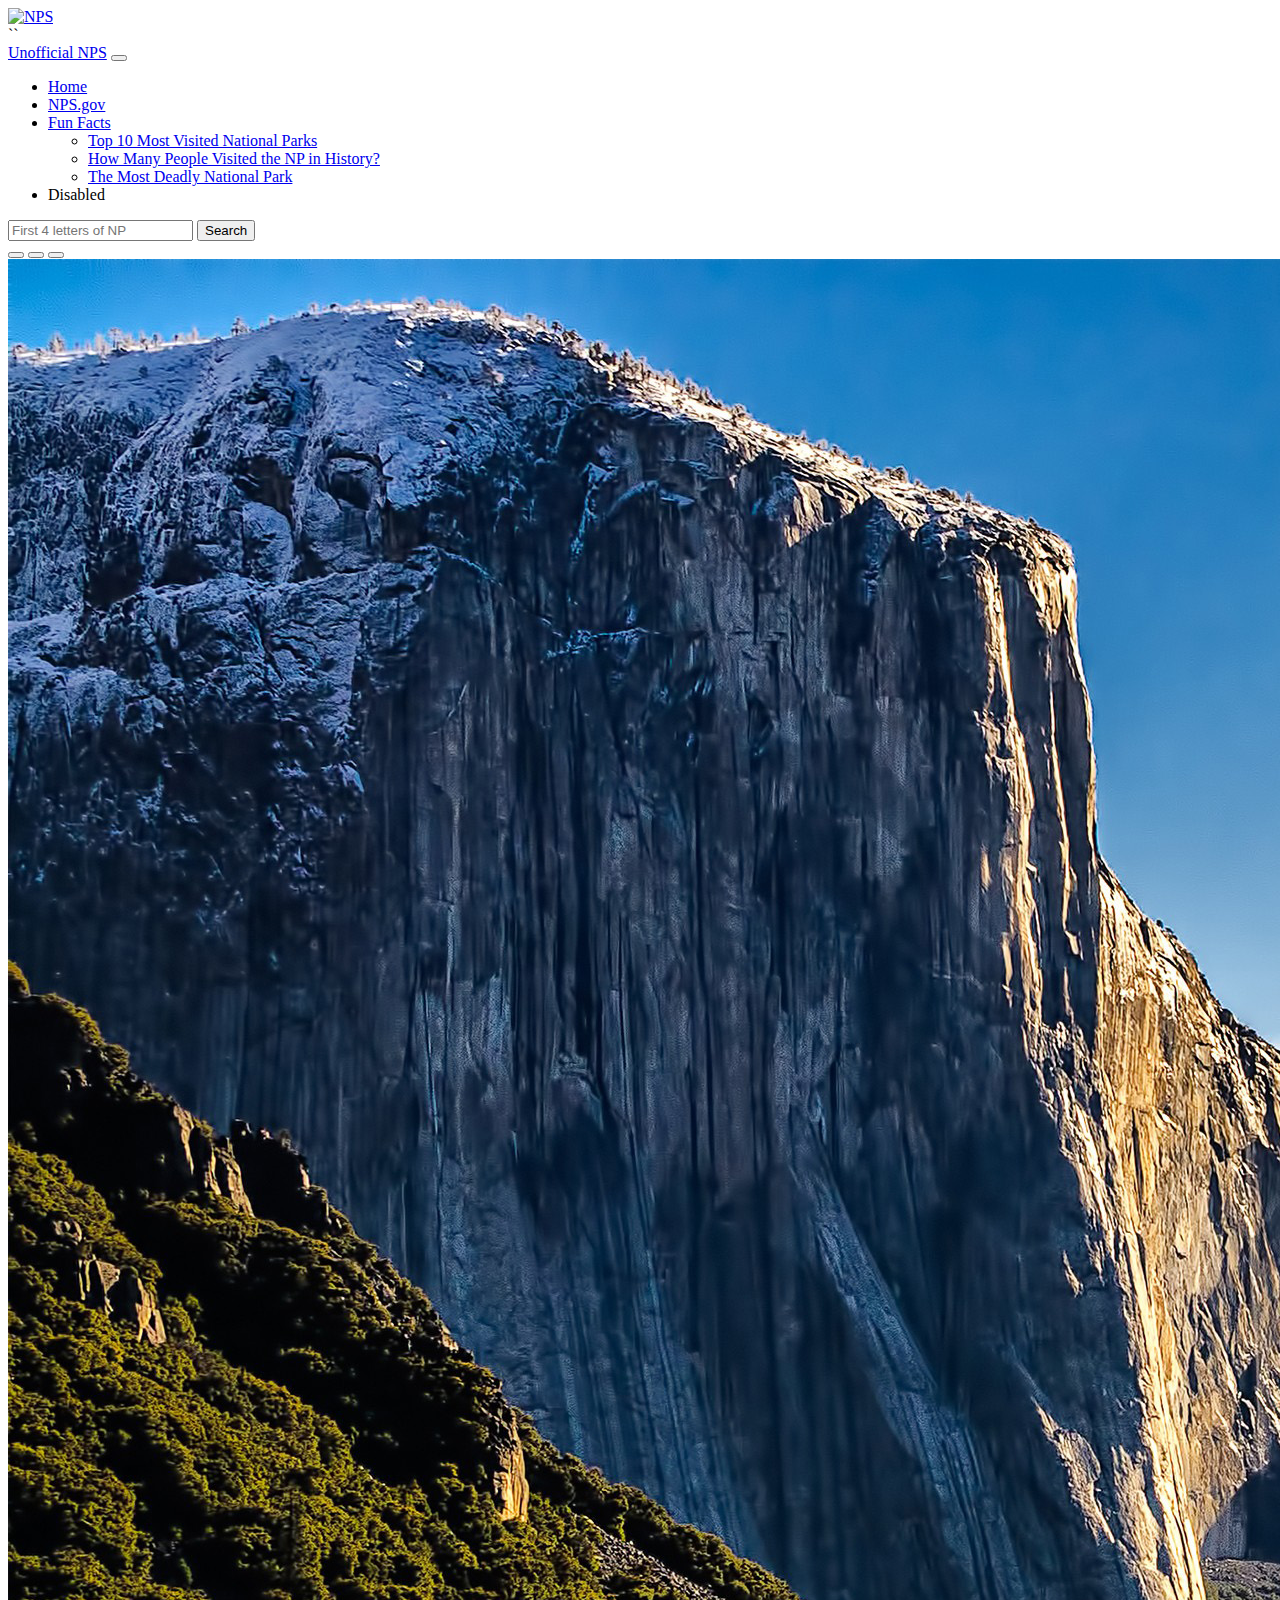
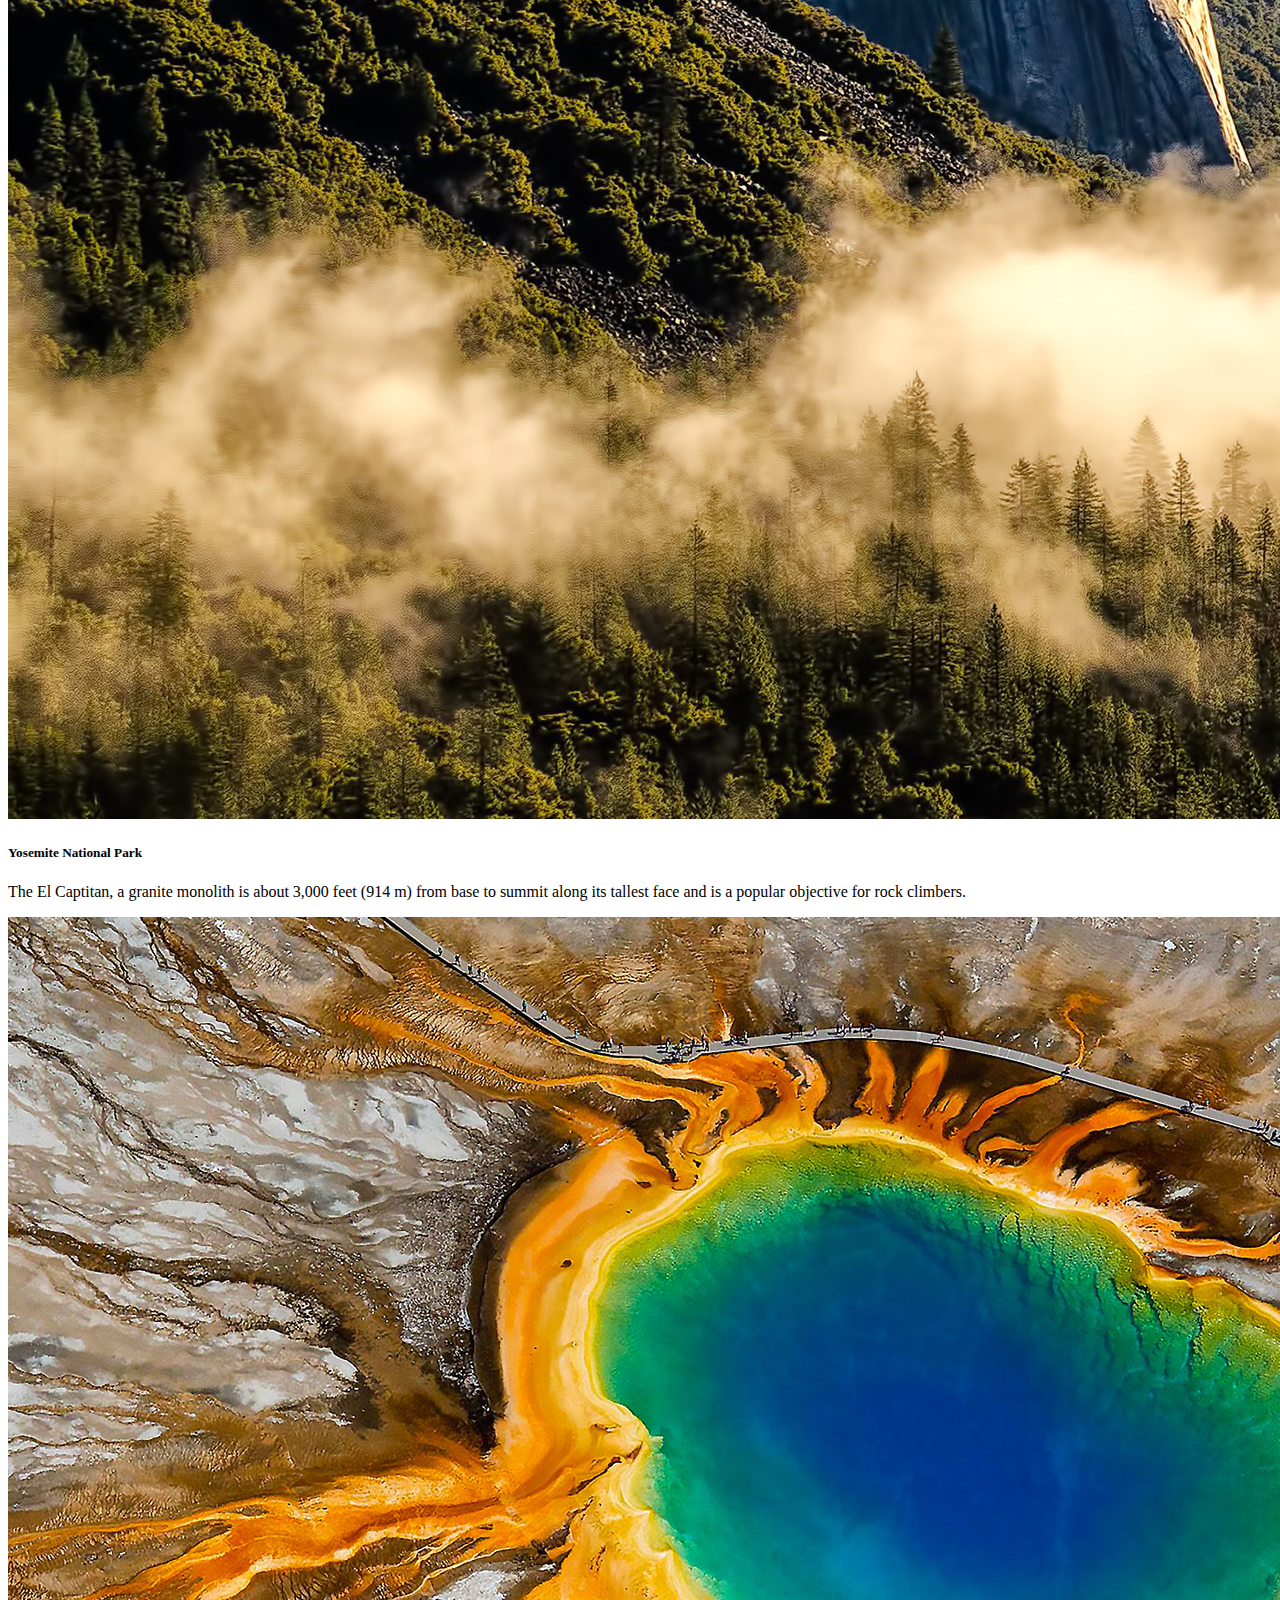
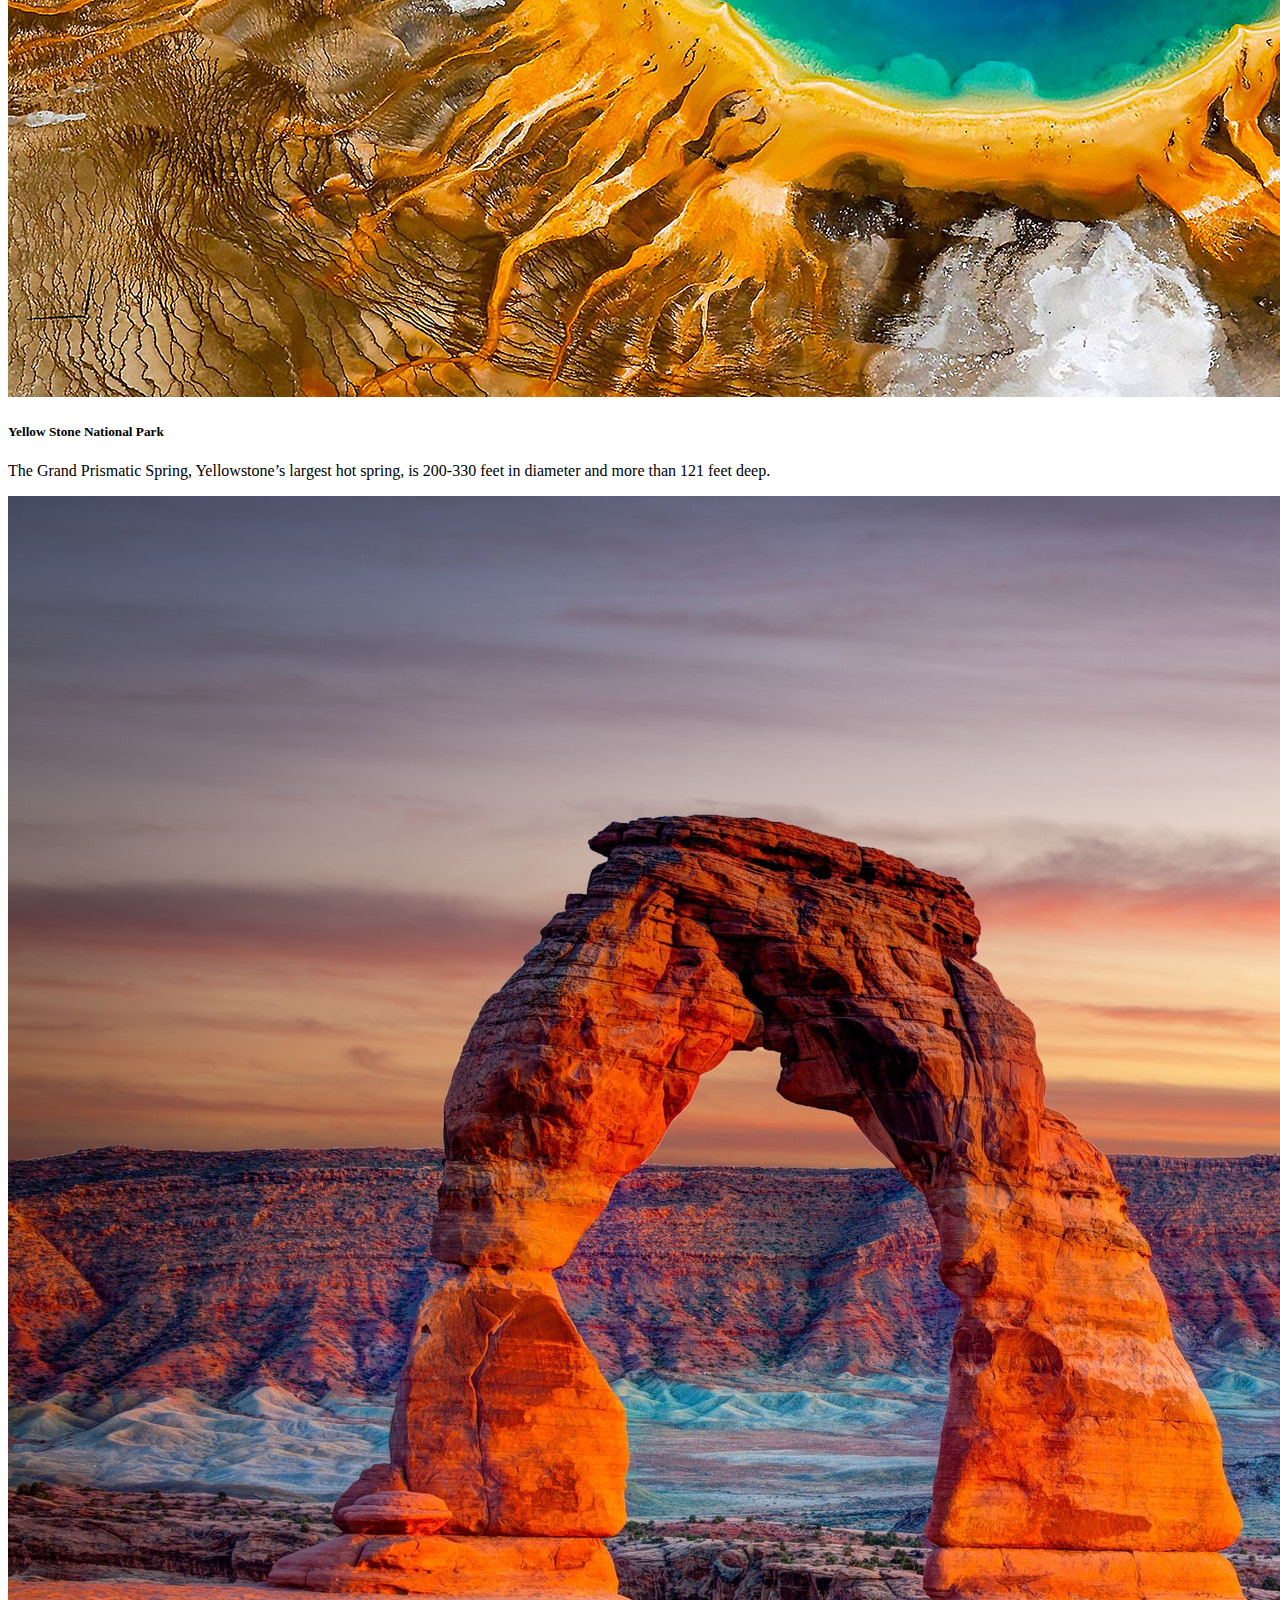
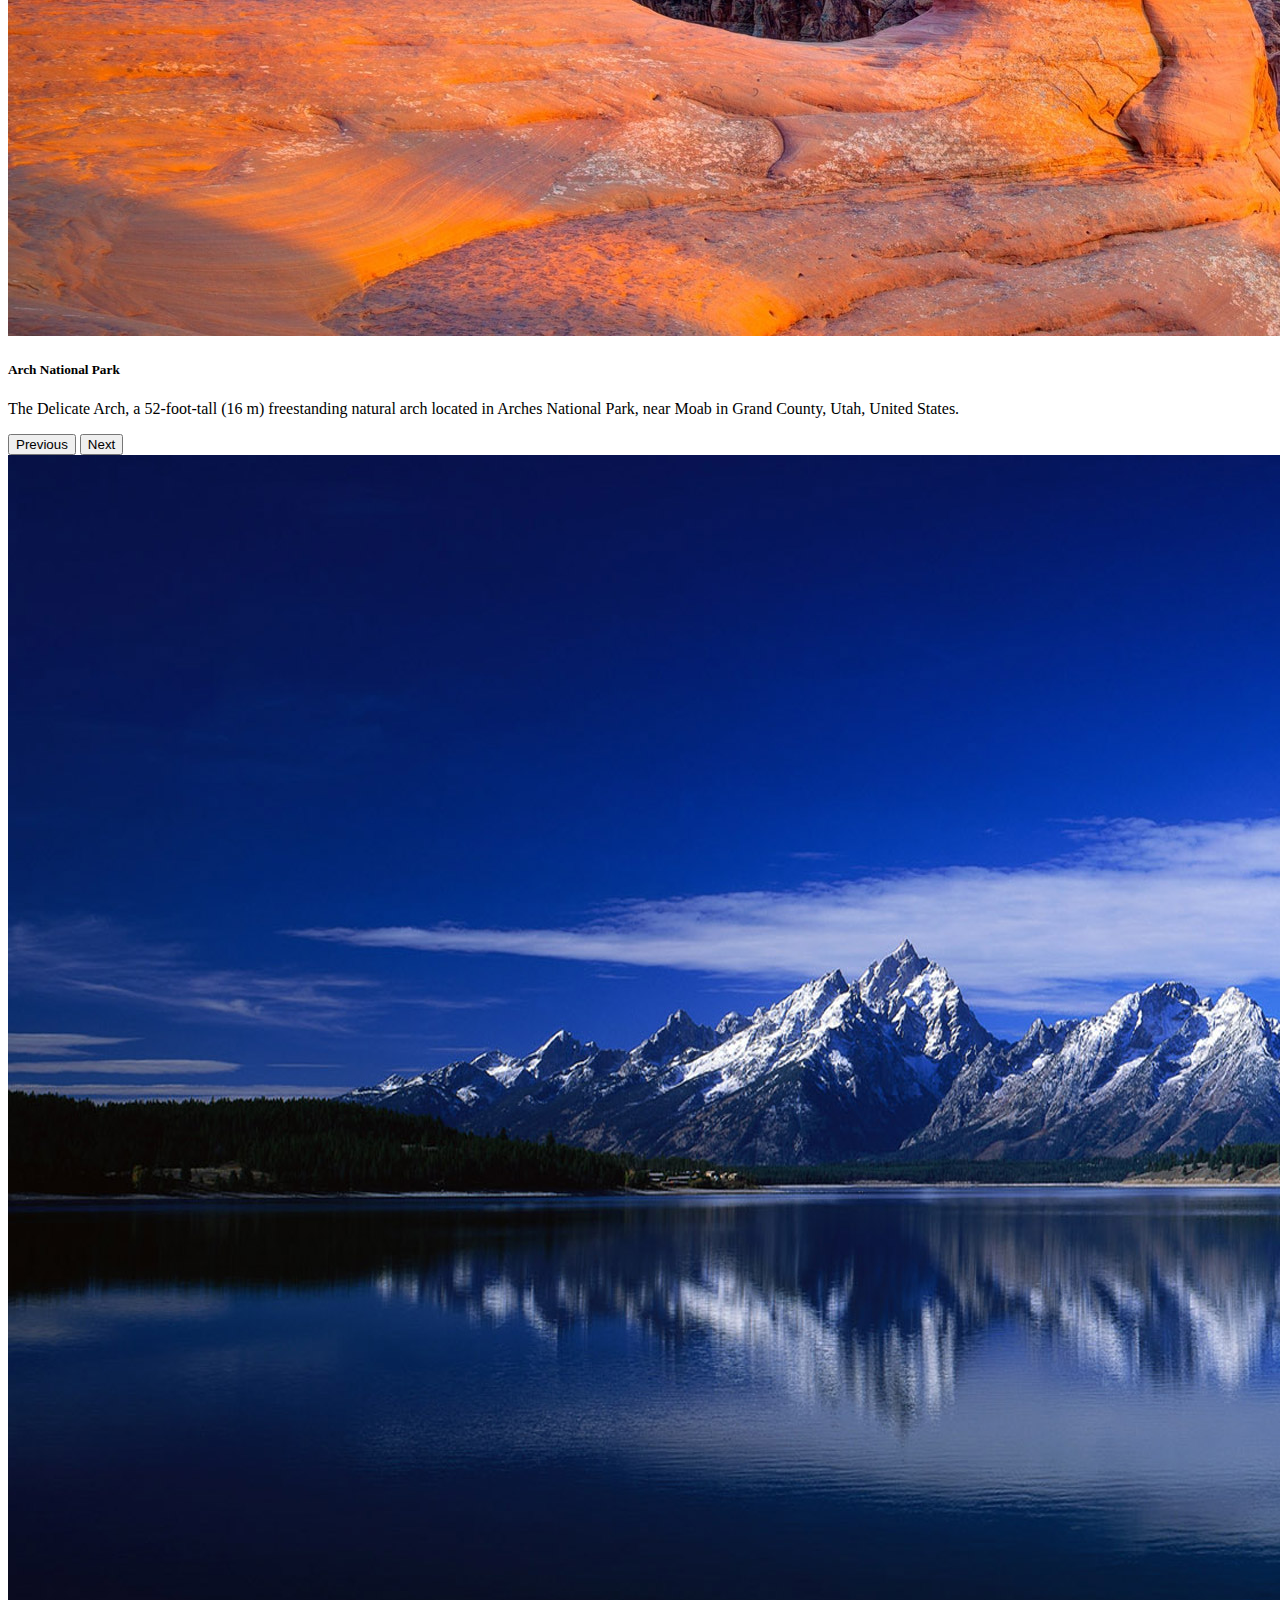
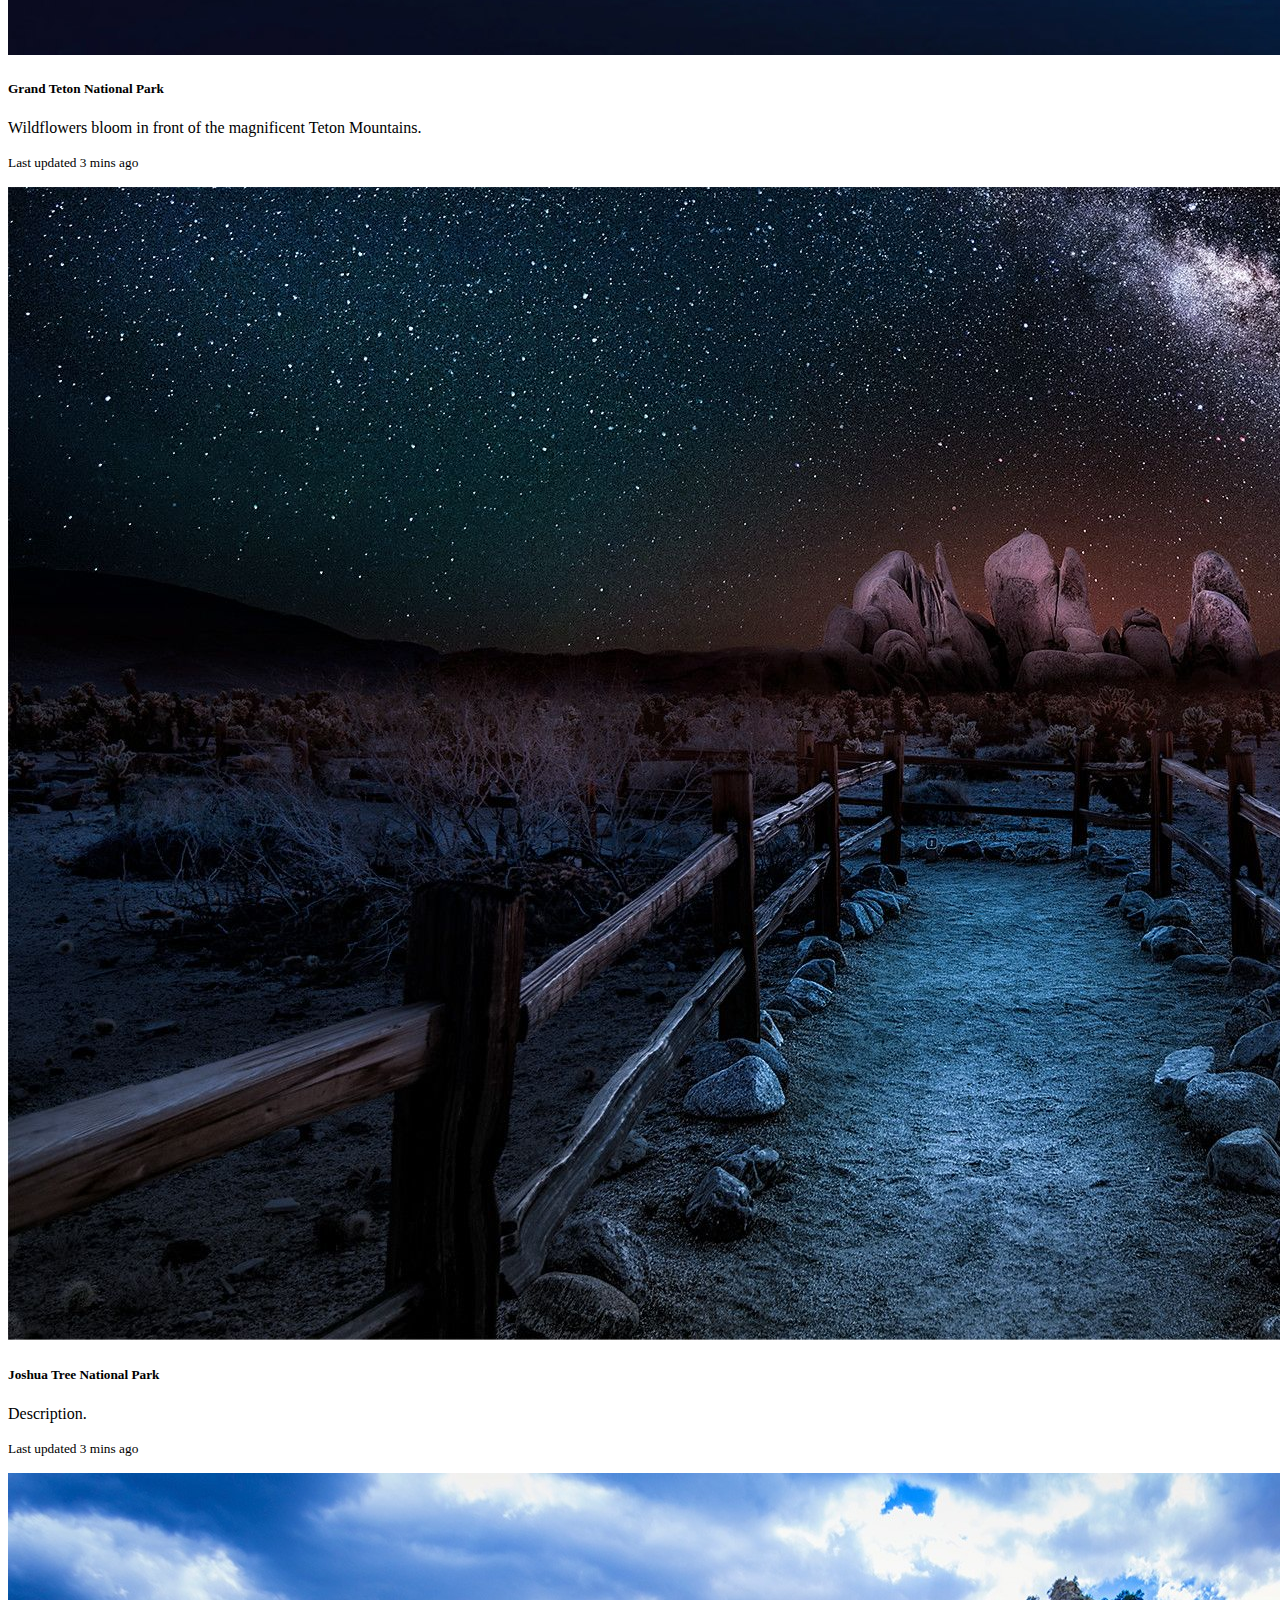
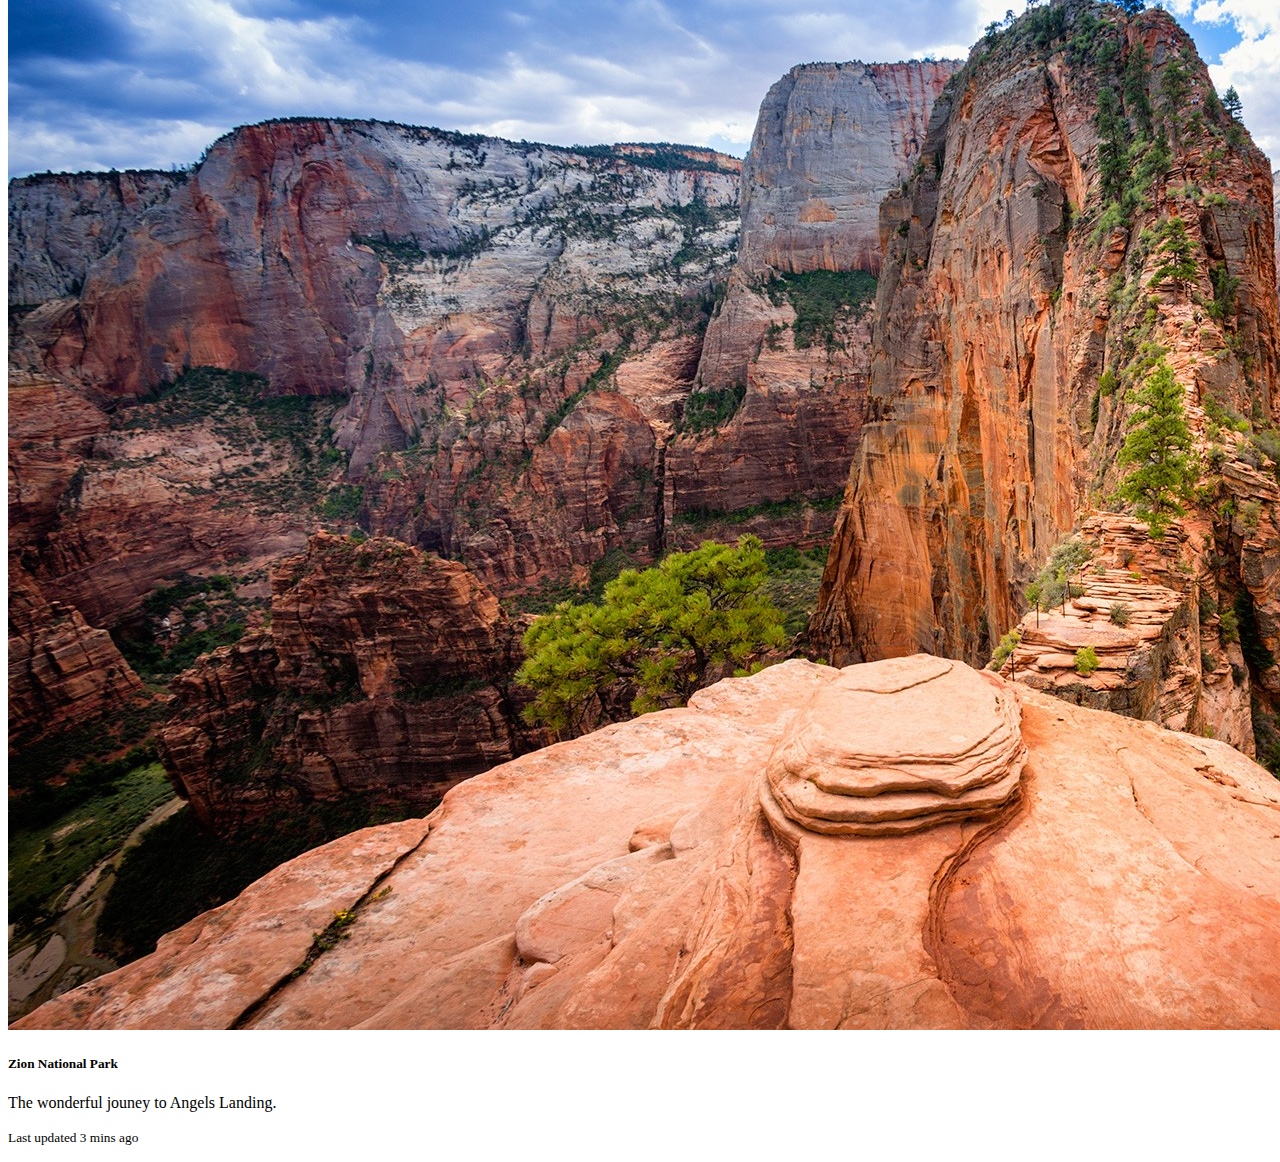
==== index.html @ 6ec076d6 "update page layout" ====
<!DOCTYPE html>
<html lang="en">
  <head>
    <meta charset="UTF-8" />
    <meta http-equiv="X-UA-Compatible" content="IE=edge" />
    <meta name="viewport" content="width=device-width, initial-scale=1.0" />
    <title>Unofficial NPS</title>
    <link
      rel="icon"
      type="image/png"
      href="https://www.nps.gov/theme/assets/dist/images/branding/logo.png"
    />
    <script defer src="app.js"></script>
    <link rel="stylesheet" href="app.css" />
    <script
      src="https://code.jquery.com/jquery-3.6.4.min.js"
      integrity="sha256-oP6HI9z1XaZNBrJURtCoUT5SUnxFr8s3BzRl+cbzUq8="
      crossorigin="anonymous"
    ></script>
    <link
      href="https://cdn.jsdelivr.net/npm/bootstrap@5.3.0-alpha3/dist/css/bootstrap.min.css"
      rel="stylesheet"
      integrity="sha384-KK94CHFLLe+nY2dmCWGMq91rCGa5gtU4mk92HdvYe+M/SXH301p5ILy+dN9+nJOZ"
      crossorigin="anonymous"
    />
    <script
      src="https://cdn.jsdelivr.net/npm/bootstrap@5.3.0-alpha3/dist/js/bootstrap.bundle.min.js"
      integrity="sha384-ENjdO4Dr2bkBIFxQpeoTz1HIcje39Wm4jDKdf19U8gI4ddQ3GYNS7NTKfAdVQSZe"
      crossorigin="anonymous"
    ></script>
  </head>
  <body>
    <nav class="navbar navbar-expand-lg bg-body-tertiary" data-bs-theme="dark">
      <div class="container-fluid">
        <a href="index.html" id="homeimg">
          <img
            src="https://www.nps.gov/theme/assets/dist/images/branding/logo.png"
            alt="NPS"
            width="20"
            height="26.5"
          />
        </a>
        <div>``</div>
        <a class="navbar-brand" href="index.html">Unofficial NPS</a>
        <button
          class="navbar-toggler"
          type="button"
          data-bs-toggle="collapse"
          data-bs-target="#navbarSupportedContent"
          aria-controls="navbarSupportedContent"
          aria-expanded="false"
          aria-label="Toggle navigation"
        >
          <span class="navbar-toggler-icon"></span>
        </button>
        <div class="collapse navbar-collapse" id="navbarSupportedContent">
          <ul class="navbar-nav me-auto mb-2 mb-lg-0">
            <li class="nav-item">
              <a class="nav-link active" aria-current="page" href="index.html"
                >Home</a
              >
            </li>
            <li class="nav-item">
              <a class="nav-link" href="https://www.nps.gov/index.htm"
                >NPS.gov</a
              >
            </li>
            <li class="nav-item dropdown">
              <a
                class="nav-link dropdown-toggle"
                href="#"
                role="button"
                data-bs-toggle="dropdown"
                aria-expanded="false"
              >
                Fun Facts
              </a>
              <ul class="dropdown-menu">
                <li>
                  <a class="dropdown-item" href="funFact.html#myChart1"
                    >Top 10 Most Visited National Parks</a
                  >
                </li>
                <li>
                  <a class="dropdown-item" href="funFact.html#myChart2"
                    >How Many People Visited the NP in History?</a
                  >
                </li>
                <!-- <li><hr class="dropdown-divider" /></li> -->
                <li>
                  <a class="dropdown-item" href="funFact.html#myChart3"
                    >The Most Deadly National Park</a
                  >
                </li>
              </ul>
            </li>
            <li class="nav-item">
              <a class="nav-link disabled">Disabled</a>
            </li>
          </ul>
          <form class="d-flex" role="search">
            <input
              id="input"
              class="form-control me-2"
              type="search"
              placeholder="First 4 letters of NP"
              aria-label="Search"
            />
            <button class="btn btn-outline-success" id="search" type="button">
              Search
            </button>
          </form>
        </div>
      </div>
    </nav>
    <div id="carouselExampleDark" class="carousel carousel-dark slide">
      <div class="carousel-indicators">
        <button
          type="button"
          data-bs-target="#carouselExampleDark"
          data-bs-slide-to="0"
          class="active"
          aria-current="true"
          aria-label="Slide 1"
        ></button>
        <button
          type="button"
          data-bs-target="#carouselExampleDark"
          data-bs-slide-to="1"
          aria-label="Slide 2"
        ></button>
        <button
          type="button"
          data-bs-target="#carouselExampleDark"
          data-bs-slide-to="2"
          aria-label="Slide 3"
        ></button>
      </div>
      <div class="carousel-inner">
        <div class="carousel-item active" data-bs-interval="10000">
          <img
            src="yosemite.jpg"
            id="yosemite"
            class="d-block w-100"
            alt="Yosemite"
          />
          <div class="carousel-caption d-none d-md-block">
            <h5>Yosemite National Park</h5>
            <p>
              The El Captitan, a granite monolith is about 3,000 feet (914 m)
              from base to summit along its tallest face and is a popular
              objective for rock climbers.
            </p>
          </div>
        </div>
        <div class="carousel-item" data-bs-interval="2000">
          <img
            src="yellowStone.jpg"
            id="yellowStone"
            class="d-block w-100"
            alt="YellowStone"
          />
          <div class="carousel-caption d-none d-md-block">
            <h5>Yellow Stone National Park</h5>
            <p>
              The Grand Prismatic Spring, Yellowstone’s largest hot spring, is
              200-330 feet in diameter and more than 121 feet deep.
            </p>
          </div>
        </div>
        <div class="carousel-item">
          <img
            src="arch.jpg"
            id="arch"
            class="d-block w-100"
            alt="GrandTeton"
          />
          <div class="carousel-caption d-none d-md-block">
            <h5>Arch National Park</h5>
            <p>
              The Delicate Arch, a 52-foot-tall (16 m) freestanding natural arch
              located in Arches National Park, near Moab in Grand County, Utah,
              United States.
            </p>
          </div>
        </div>
      </div>
      <button
        class="carousel-control-prev"
        type="button"
        data-bs-target="#carouselExampleDark"
        data-bs-slide="prev"
      >
        <span class="carousel-control-prev-icon" aria-hidden="true"></span>
        <span class="visually-hidden">Previous</span>
      </button>
      <button
        class="carousel-control-next"
        type="button"
        data-bs-target="#carouselExampleDark"
        data-bs-slide="next"
      >
        <span class="carousel-control-next-icon" aria-hidden="true"></span>
        <span class="visually-hidden">Next</span>
      </button>
    </div>
    <div id="cards" class="card-group">
      <div class="card">
        <img
          id="grandTeton"
          src="grandTeton.jpg"
          class="card-img-top"
          alt="grandTeton"
        />
        <div class="card-body">
          <h5 class="card-title">Grand Teton National Park</h5>
          <p class="card-text">
            Wildflowers bloom in front of the magnificent Teton Mountains.
          </p>
          <p class="card-text">
            <small class="text-body-secondary">Last updated 3 mins ago</small>
          </p>
        </div>
      </div>
      <div class="card">
        <img
          id="joshuaTree"
          src="joshuaTree.jpg"
          class="card-img-top"
          alt="joshuaTree"
        />
        <div class="card-body">
          <h5 class="card-title">Joshua Tree National Park</h5>
          <p class="card-text">Description.</p>
          <p class="card-text">
            <small class="text-body-secondary">Last updated 3 mins ago</small>
          </p>
        </div>
      </div>
      <div class="card">
        <img id="zion" src="zion.jpg" class="card-img-top" alt="zion" />
        <div class="card-body">
          <h5 class="card-title">Zion National Park</h5>
          <p class="card-text">The wonderful jouney to Angels Landing.</p>
          <p class="card-text">
            <small class="text-body-secondary">Last updated 3 mins ago</small>
          </p>
        </div>
      </div>
    </div>
  </body>
</html>
---- app.css ----
.nationalPark {
  margin: auto;
  justify-content: center;
  text-align: center;
}

#id {
  display: flex;
  flex-wrap: wrap;
  margin: auto;
  justify-content: center;
  text-align: center;
}
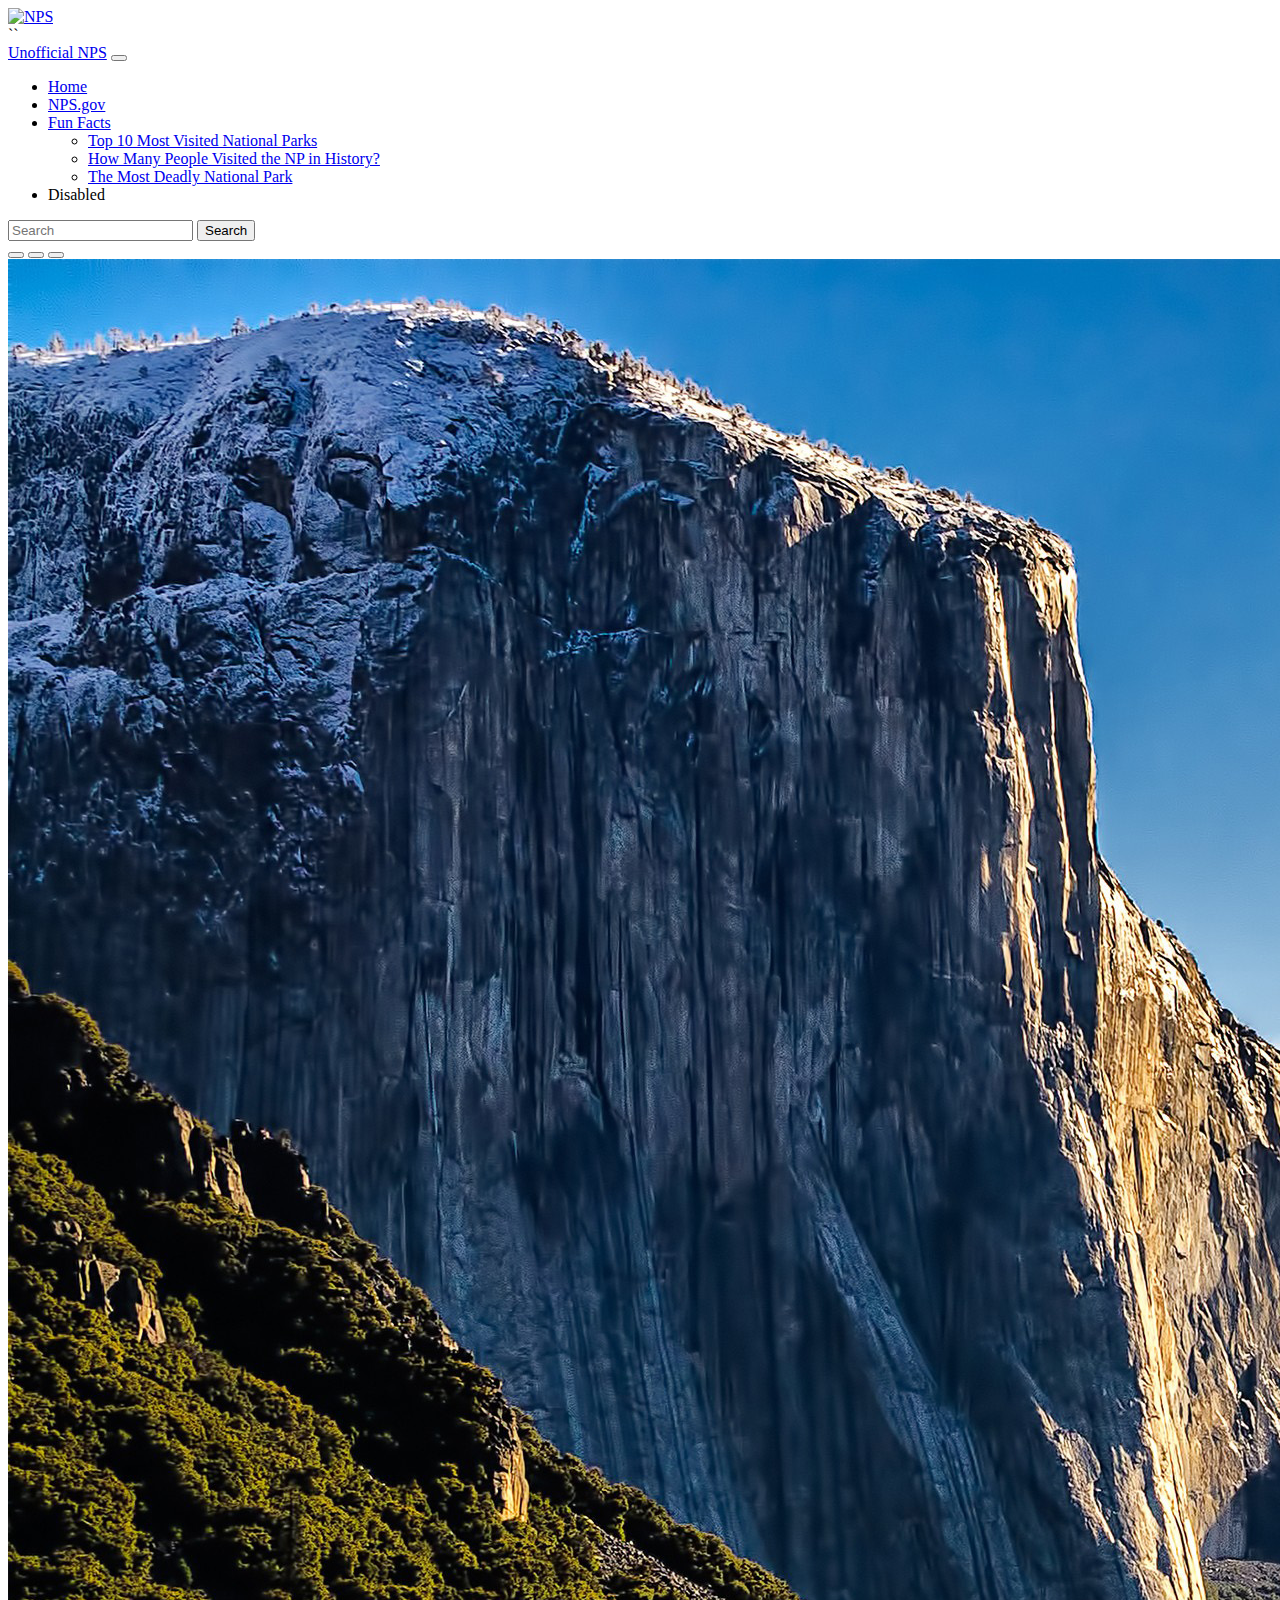
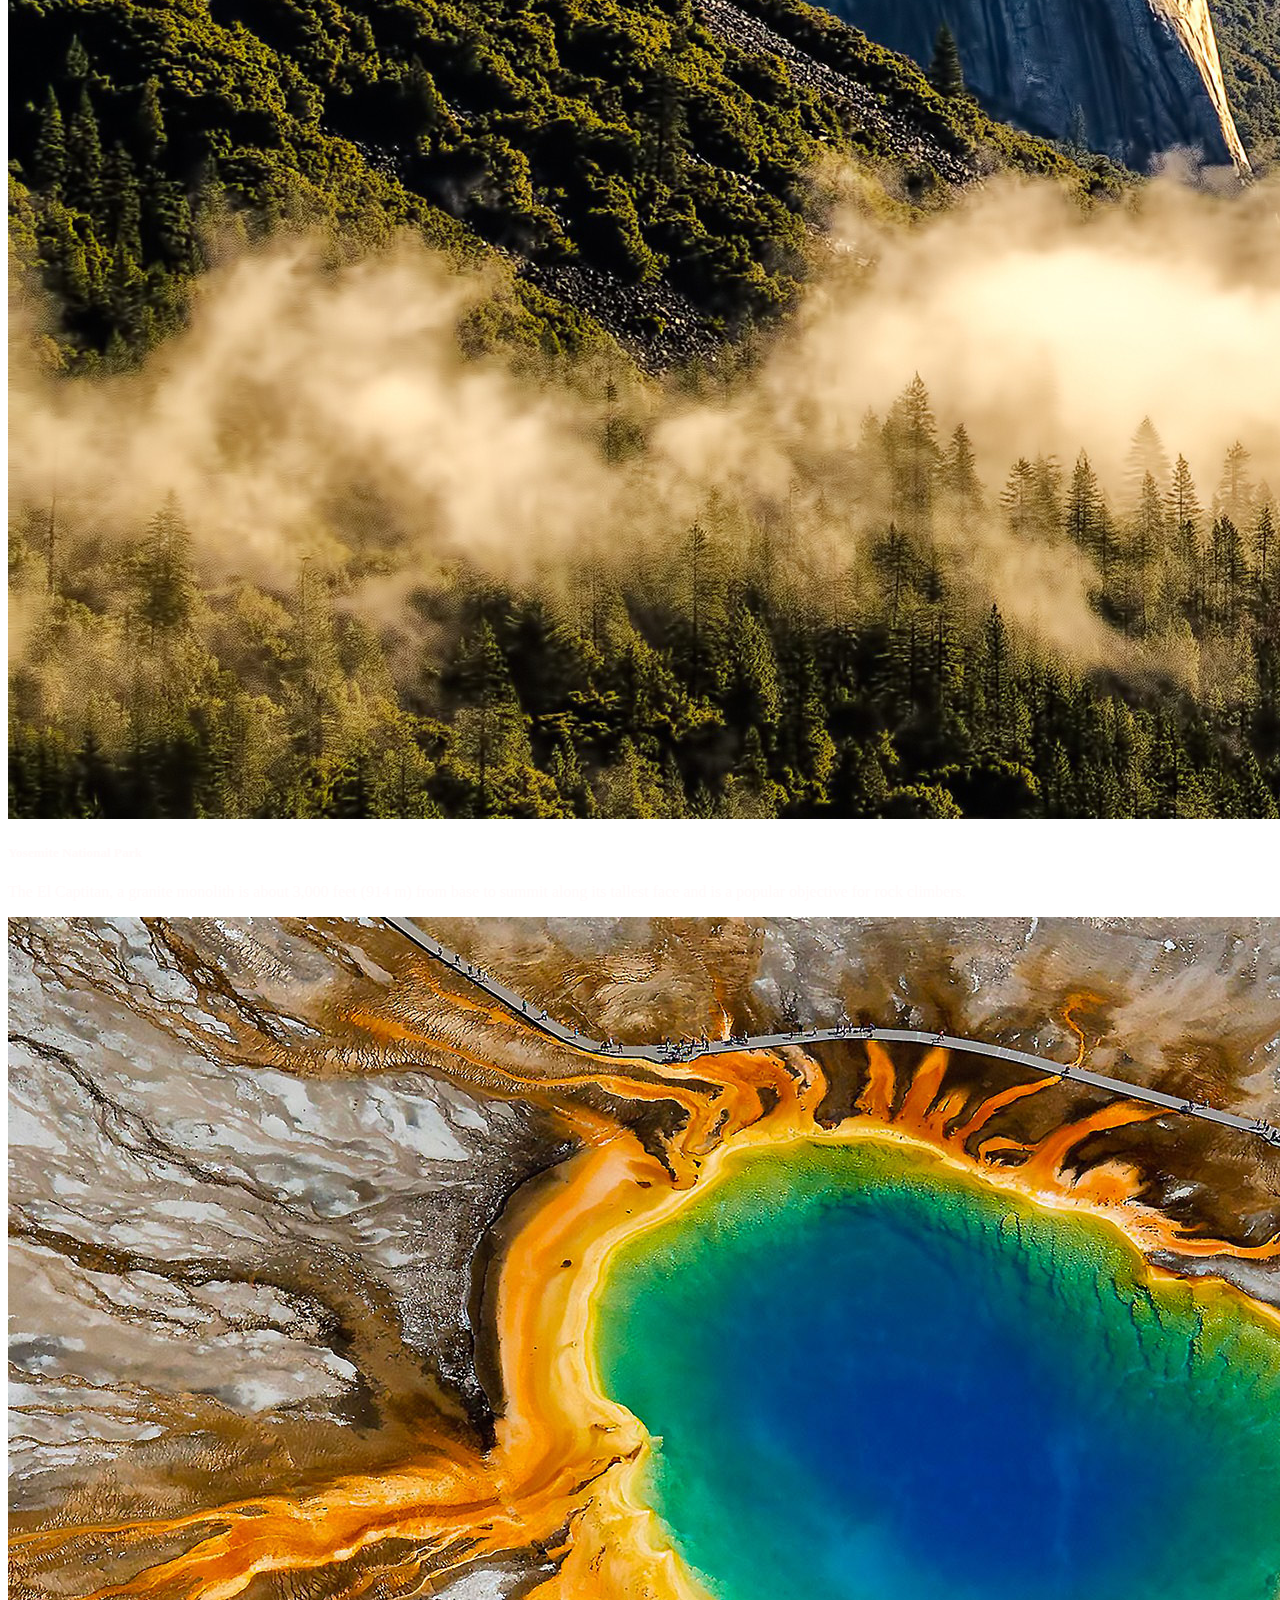
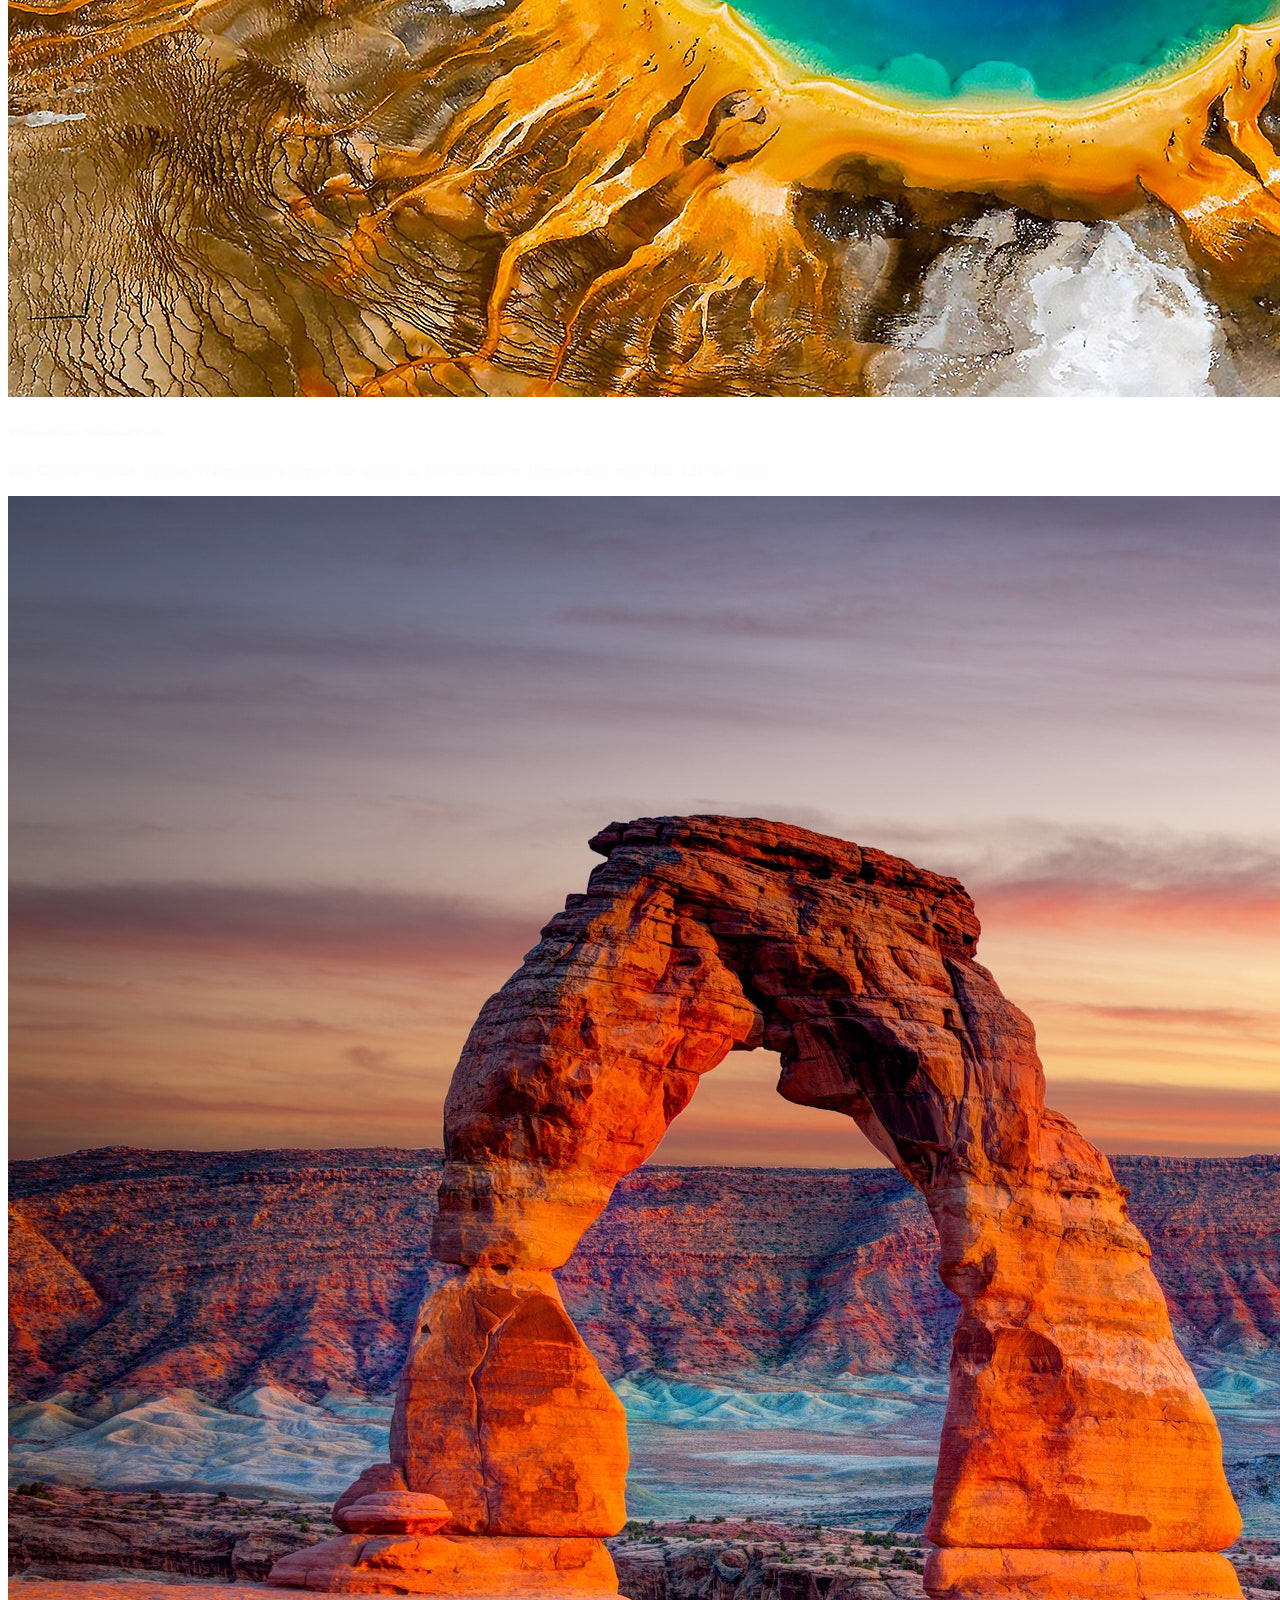
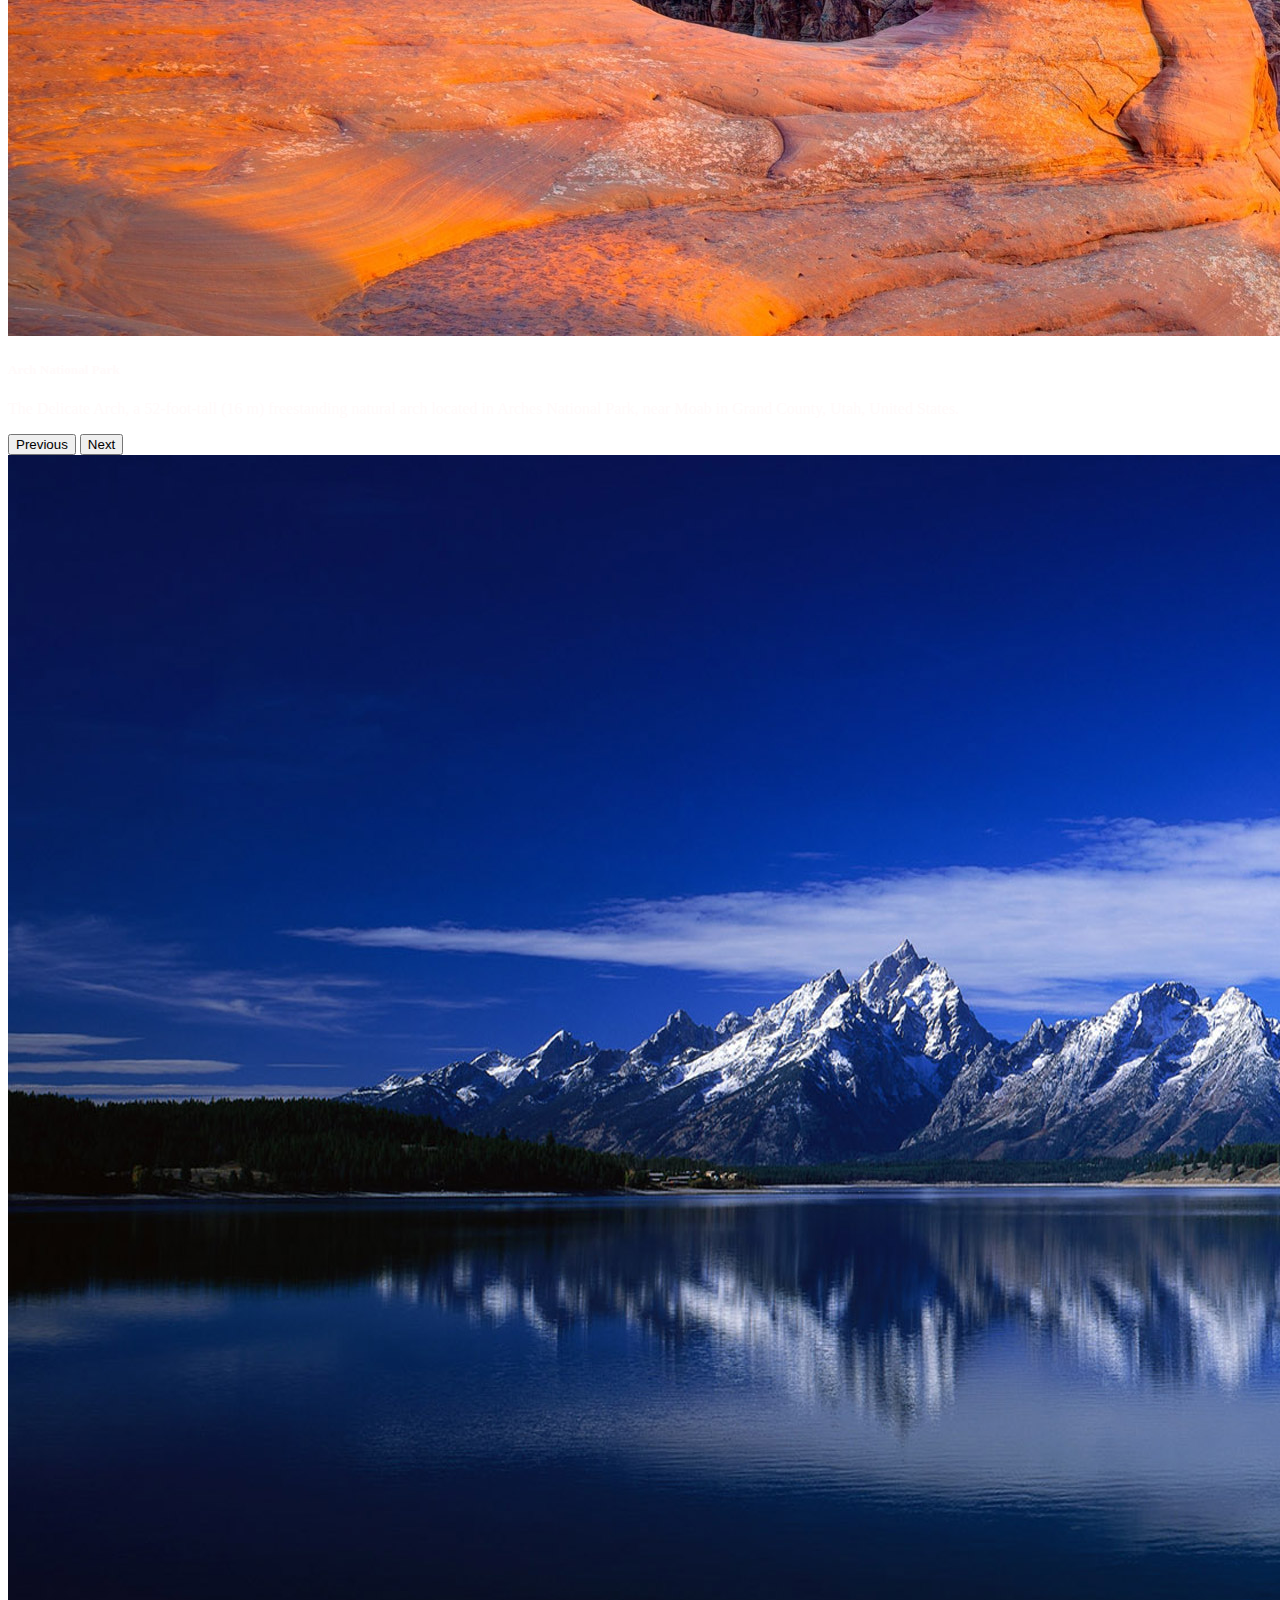
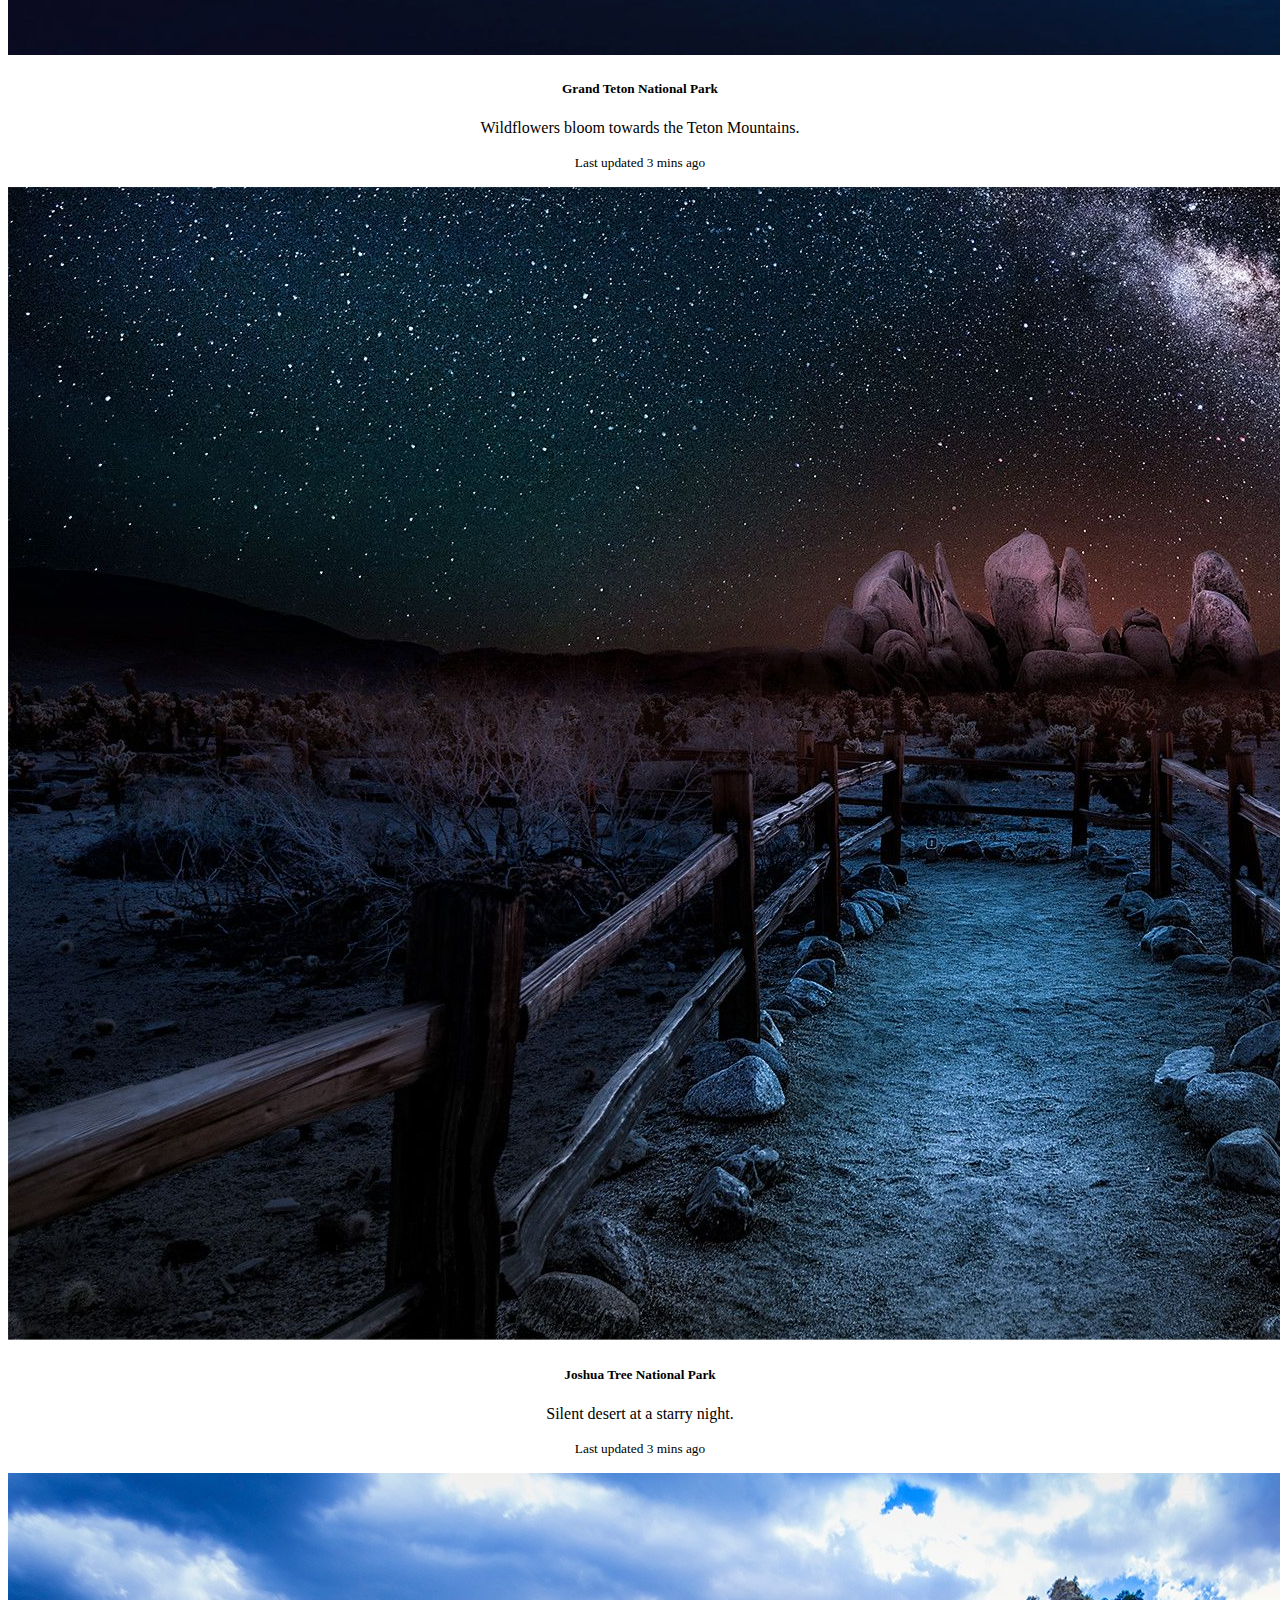
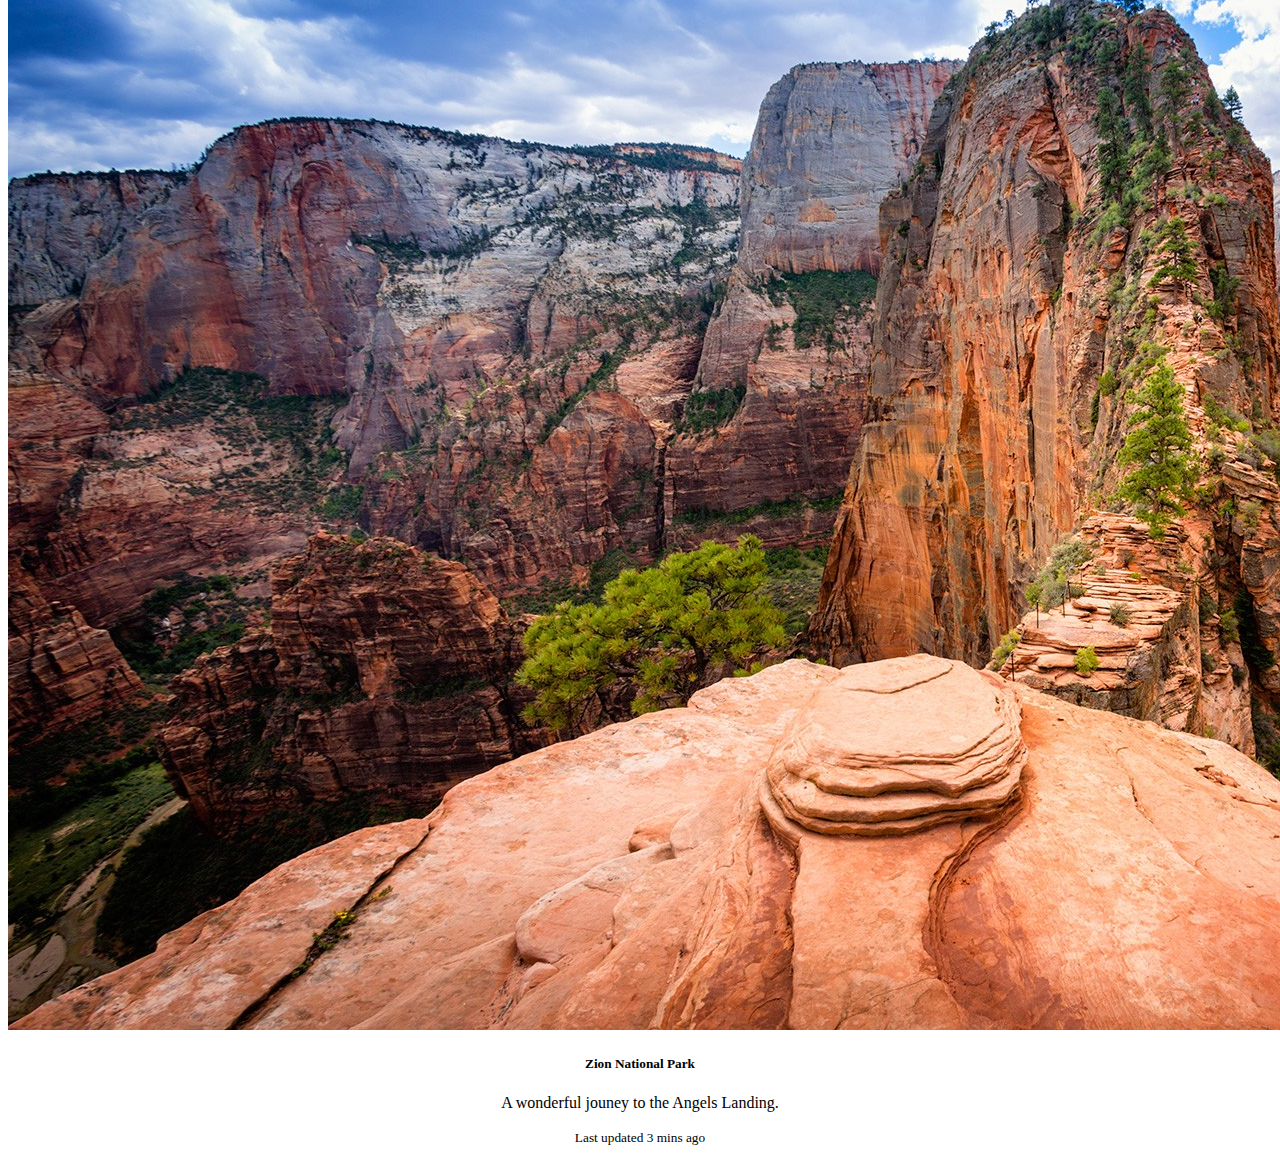
==== commit c13aa61a: "working on DOM" ====
--- a/index.html
+++ b/index.html
@@ -103,7 +103,7 @@
               id="input"
               class="form-control me-2"
               type="search"
-              placeholder="First 4 letters of NP"
+              placeholder="Search"
               aria-label="Search"
             />
             <button class="btn btn-outline-success" id="search" type="button">
@@ -144,7 +144,7 @@
             class="d-block w-100"
             alt="Yosemite"
           />
-          <div class="carousel-caption d-none d-md-block">
+          <div class="carousel-caption d-none d-md-block" style="color: snow">
             <h5>Yosemite National Park</h5>
             <p>
               The El Captitan, a granite monolith is about 3,000 feet (914 m)
@@ -160,7 +160,7 @@
             class="d-block w-100"
             alt="YellowStone"
           />
-          <div class="carousel-caption d-none d-md-block">
+          <div class="carousel-caption d-none d-md-block" style="color: snow">
             <h5>Yellow Stone National Park</h5>
             <p>
               The Grand Prismatic Spring, Yellowstone’s largest hot spring, is
@@ -175,7 +175,7 @@
             class="d-block w-100"
             alt="GrandTeton"
           />
-          <div class="carousel-caption d-none d-md-block">
+          <div class="carousel-caption d-none d-md-block" style="color: snow">
             <h5>Arch National Park</h5>
             <p>
               The Delicate Arch, a 52-foot-tall (16 m) freestanding natural arch
@@ -215,7 +215,7 @@
         <div class="card-body">
           <h5 class="card-title">Grand Teton National Park</h5>
           <p class="card-text">
-            Wildflowers bloom in front of the magnificent Teton Mountains.
+            Wildflowers bloom towards the Teton Mountains.
           </p>
           <p class="card-text">
             <small class="text-body-secondary">Last updated 3 mins ago</small>
@@ -231,7 +231,7 @@
         />
         <div class="card-body">
           <h5 class="card-title">Joshua Tree National Park</h5>
-          <p class="card-text">Description.</p>
+          <p class="card-text">Silent desert at a starry night.</p>
           <p class="card-text">
             <small class="text-body-secondary">Last updated 3 mins ago</small>
           </p>
@@ -241,7 +241,7 @@
         <img id="zion" src="zion.jpg" class="card-img-top" alt="zion" />
         <div class="card-body">
           <h5 class="card-title">Zion National Park</h5>
-          <p class="card-text">The wonderful jouney to Angels Landing.</p>
+          <p class="card-text">A wonderful jouney to the Angels Landing.</p>
           <p class="card-text">
             <small class="text-body-secondary">Last updated 3 mins ago</small>
           </p>
--- a/app.css
+++ b/app.css
@@ -11,3 +11,9 @@
   justify-content: center;
   text-align: center;
 }
+
+.card {
+  margin: auto;
+  justify-content: center;
+  text-align: center;
+}
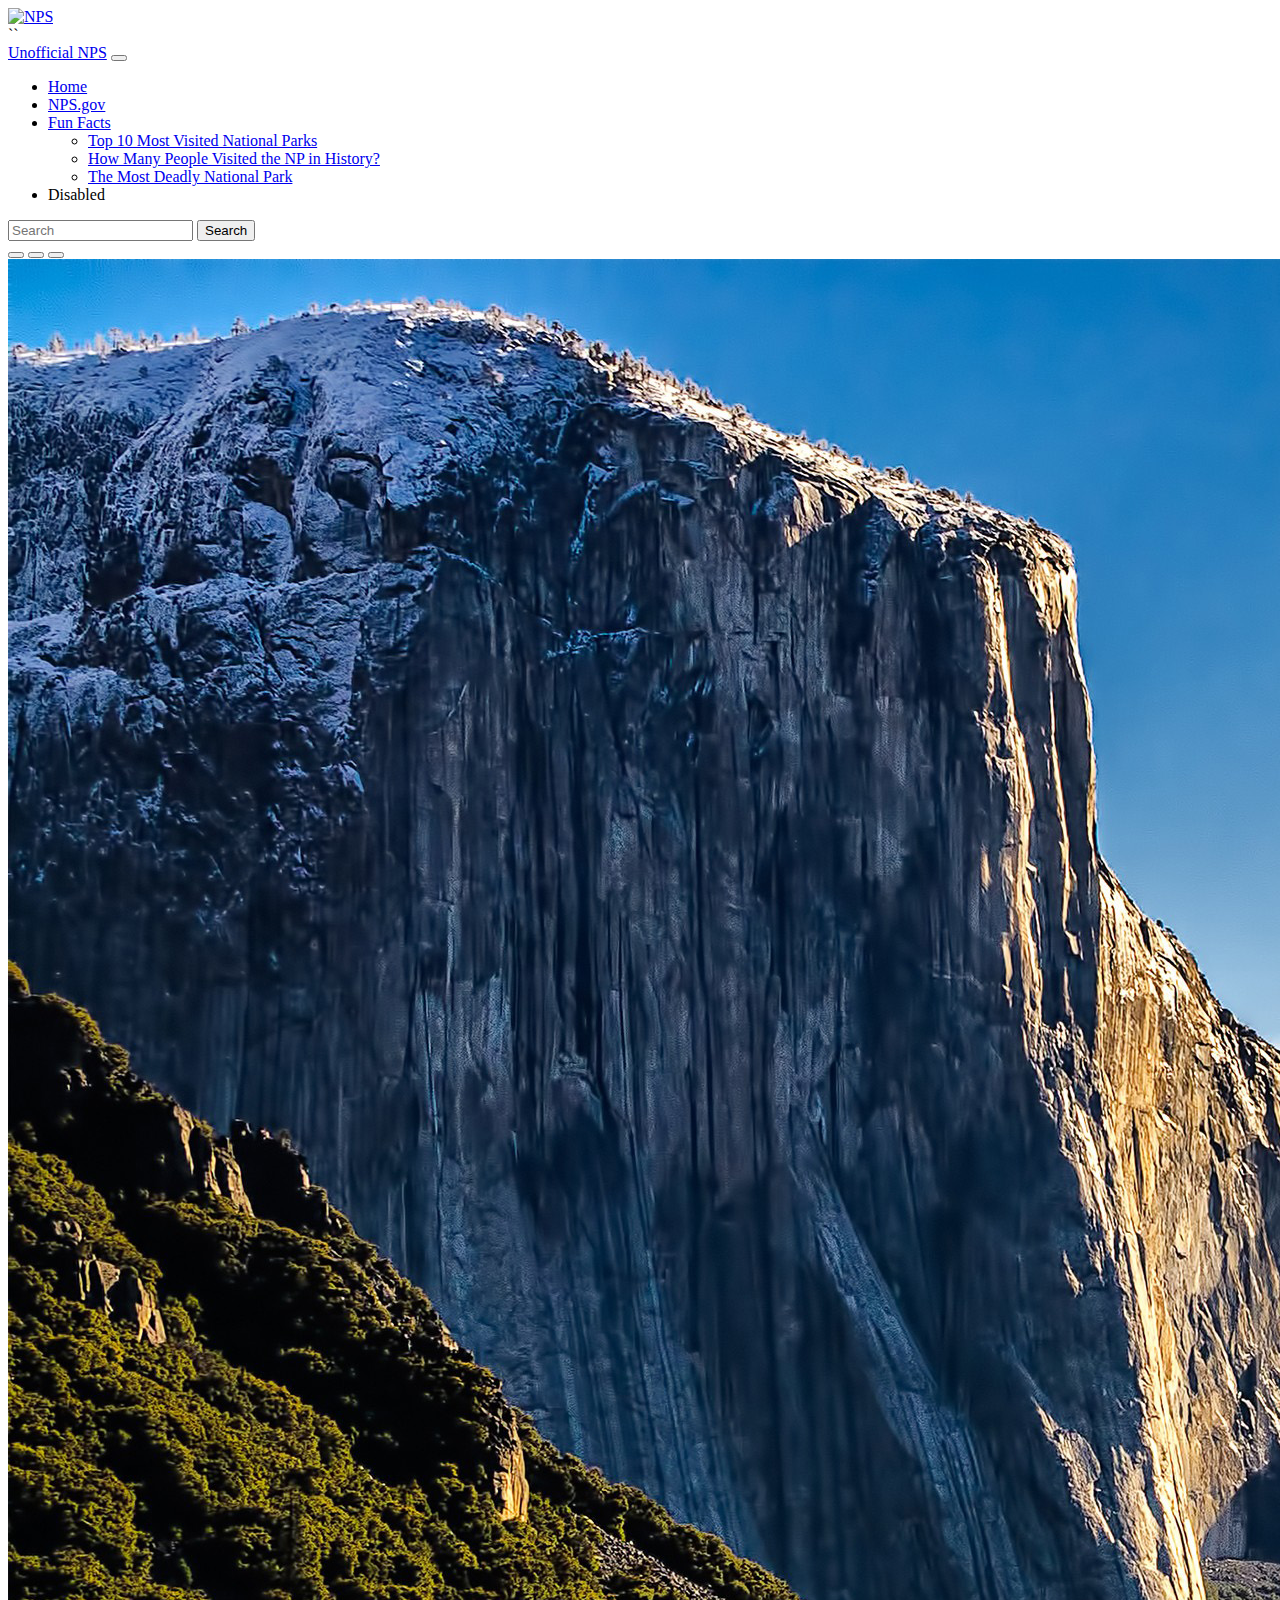
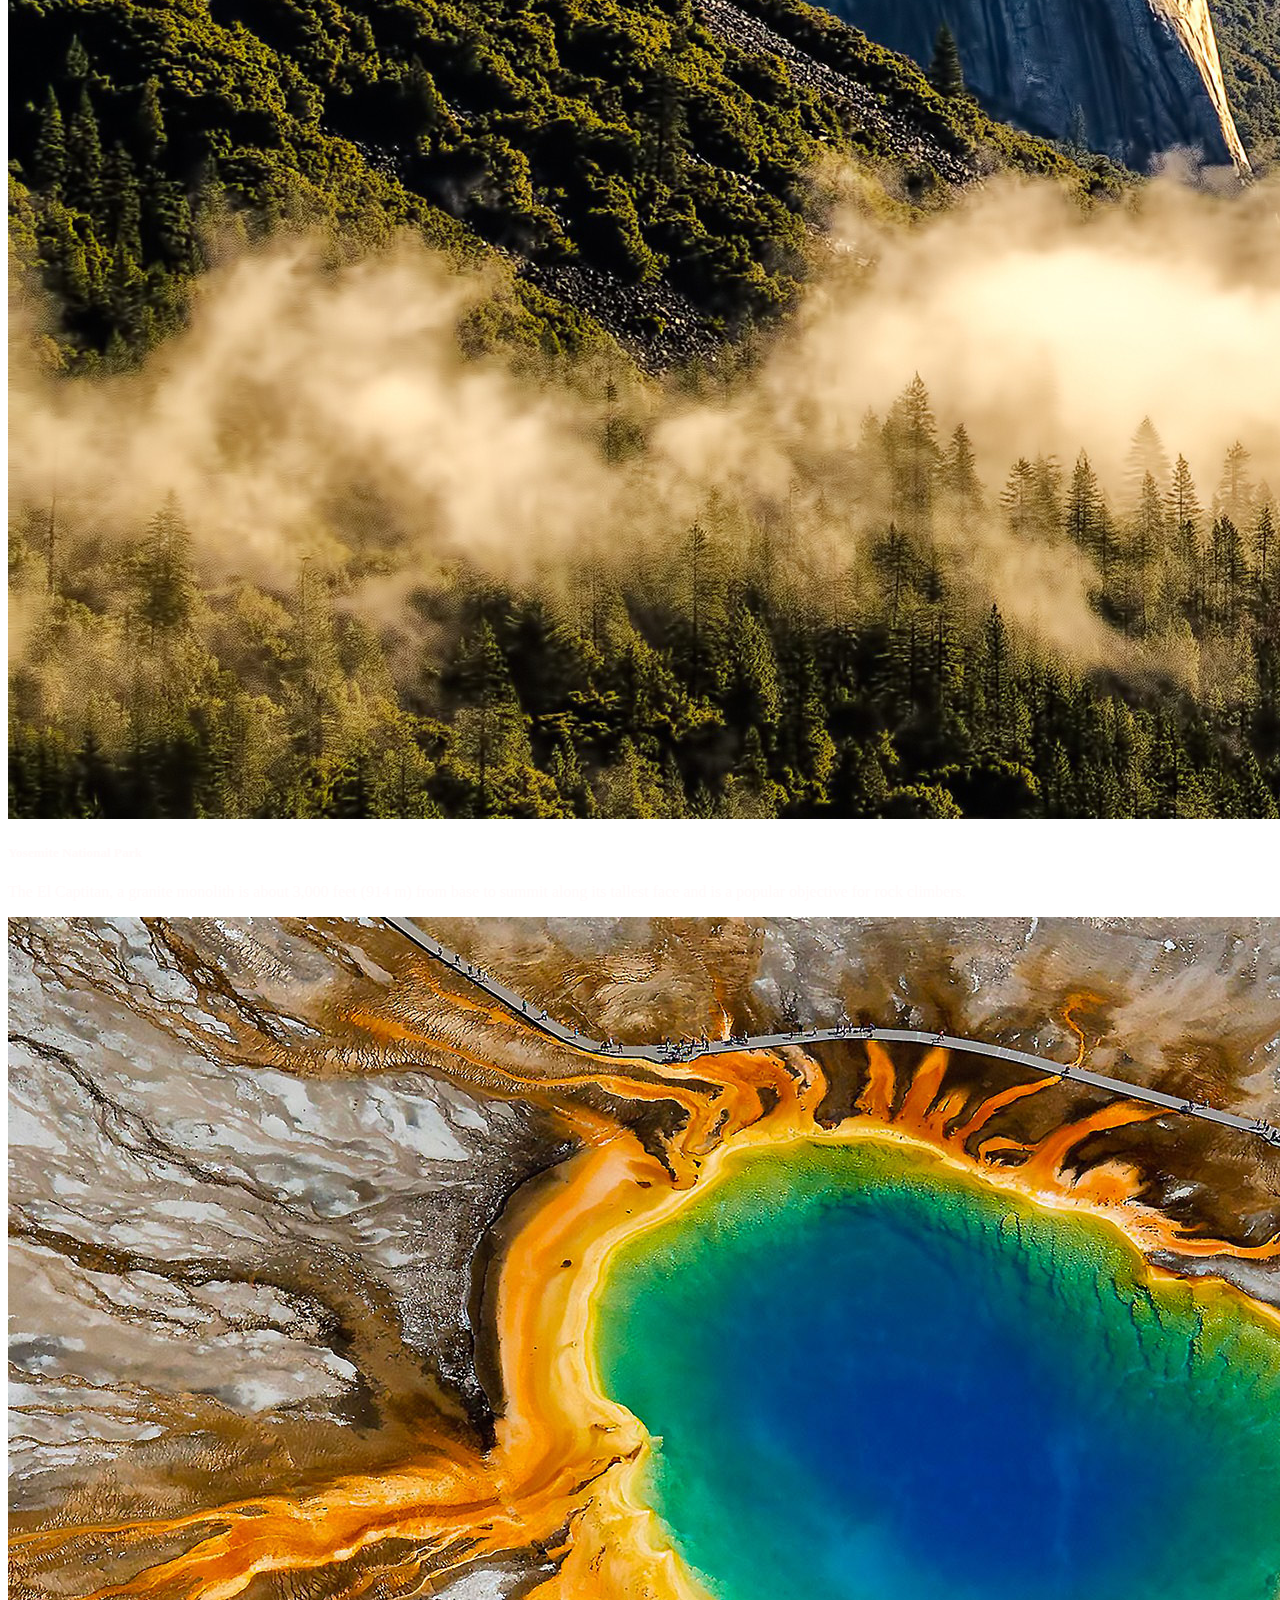
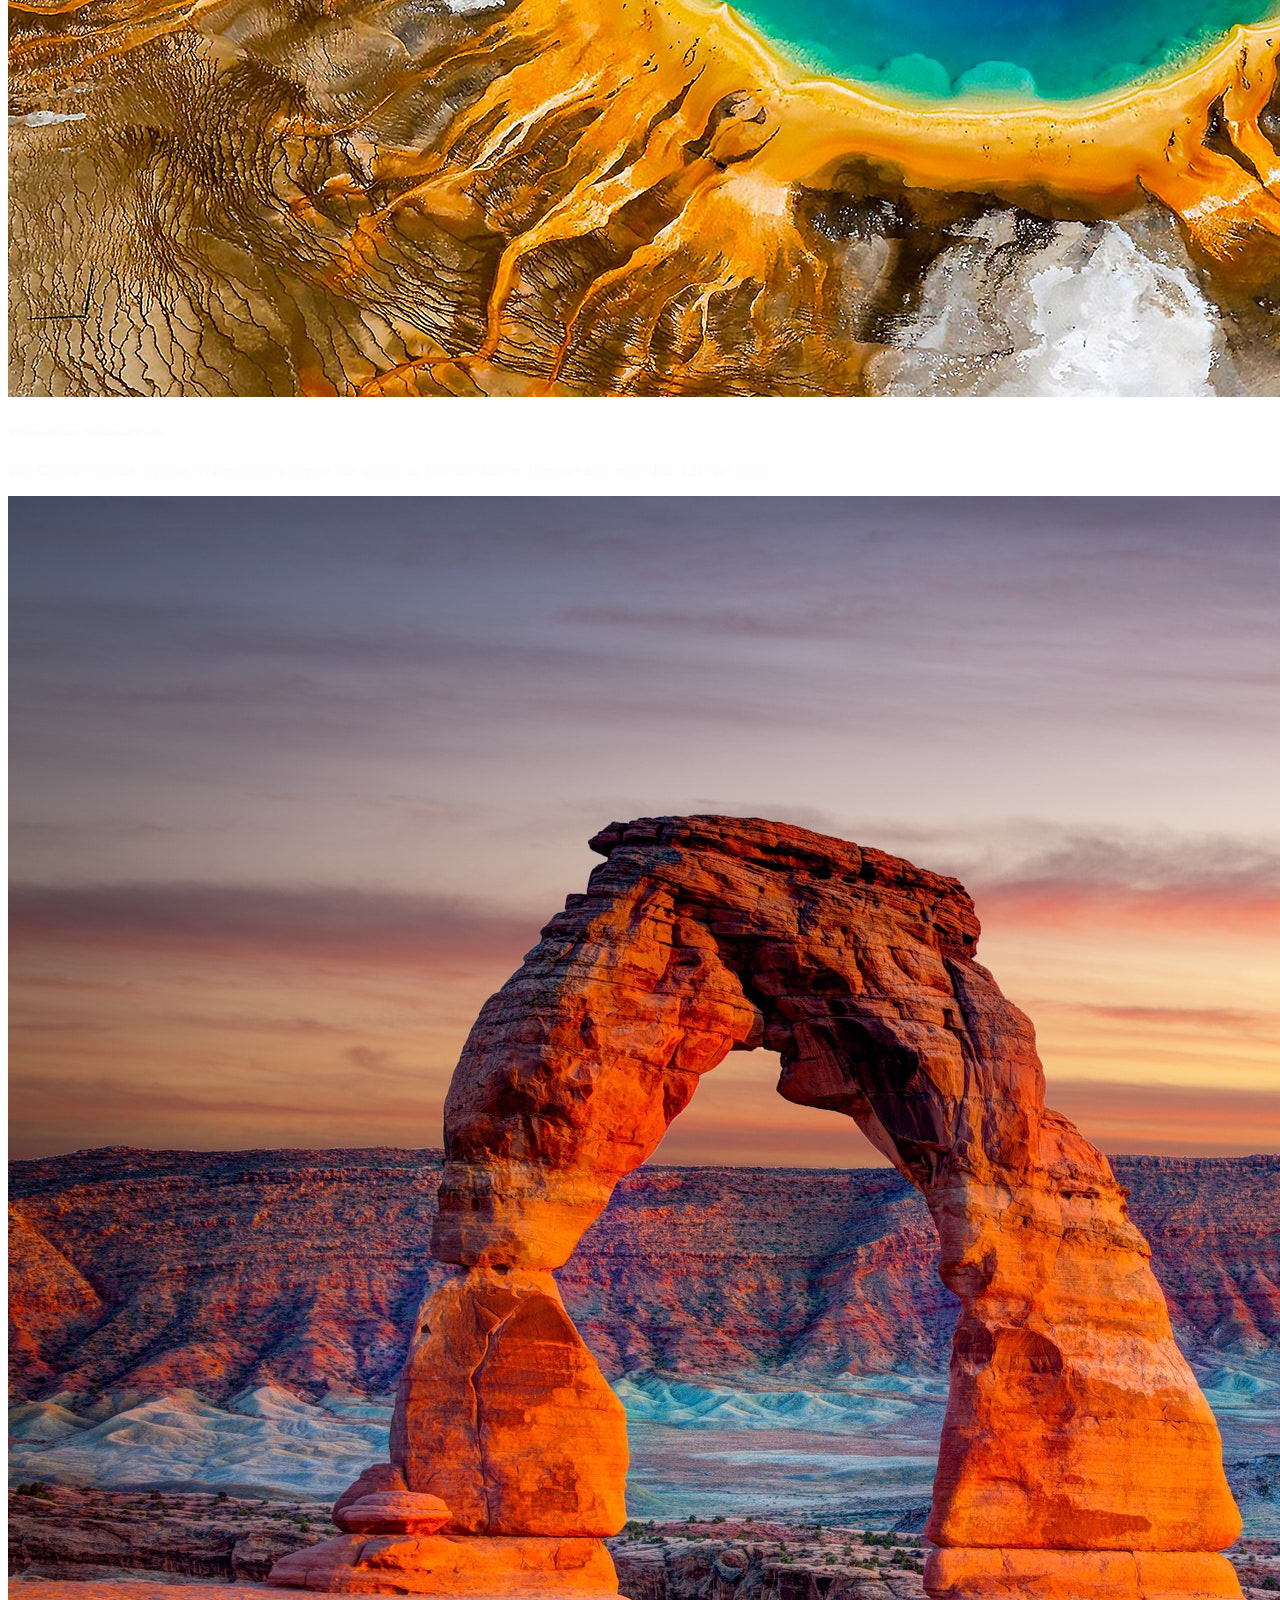
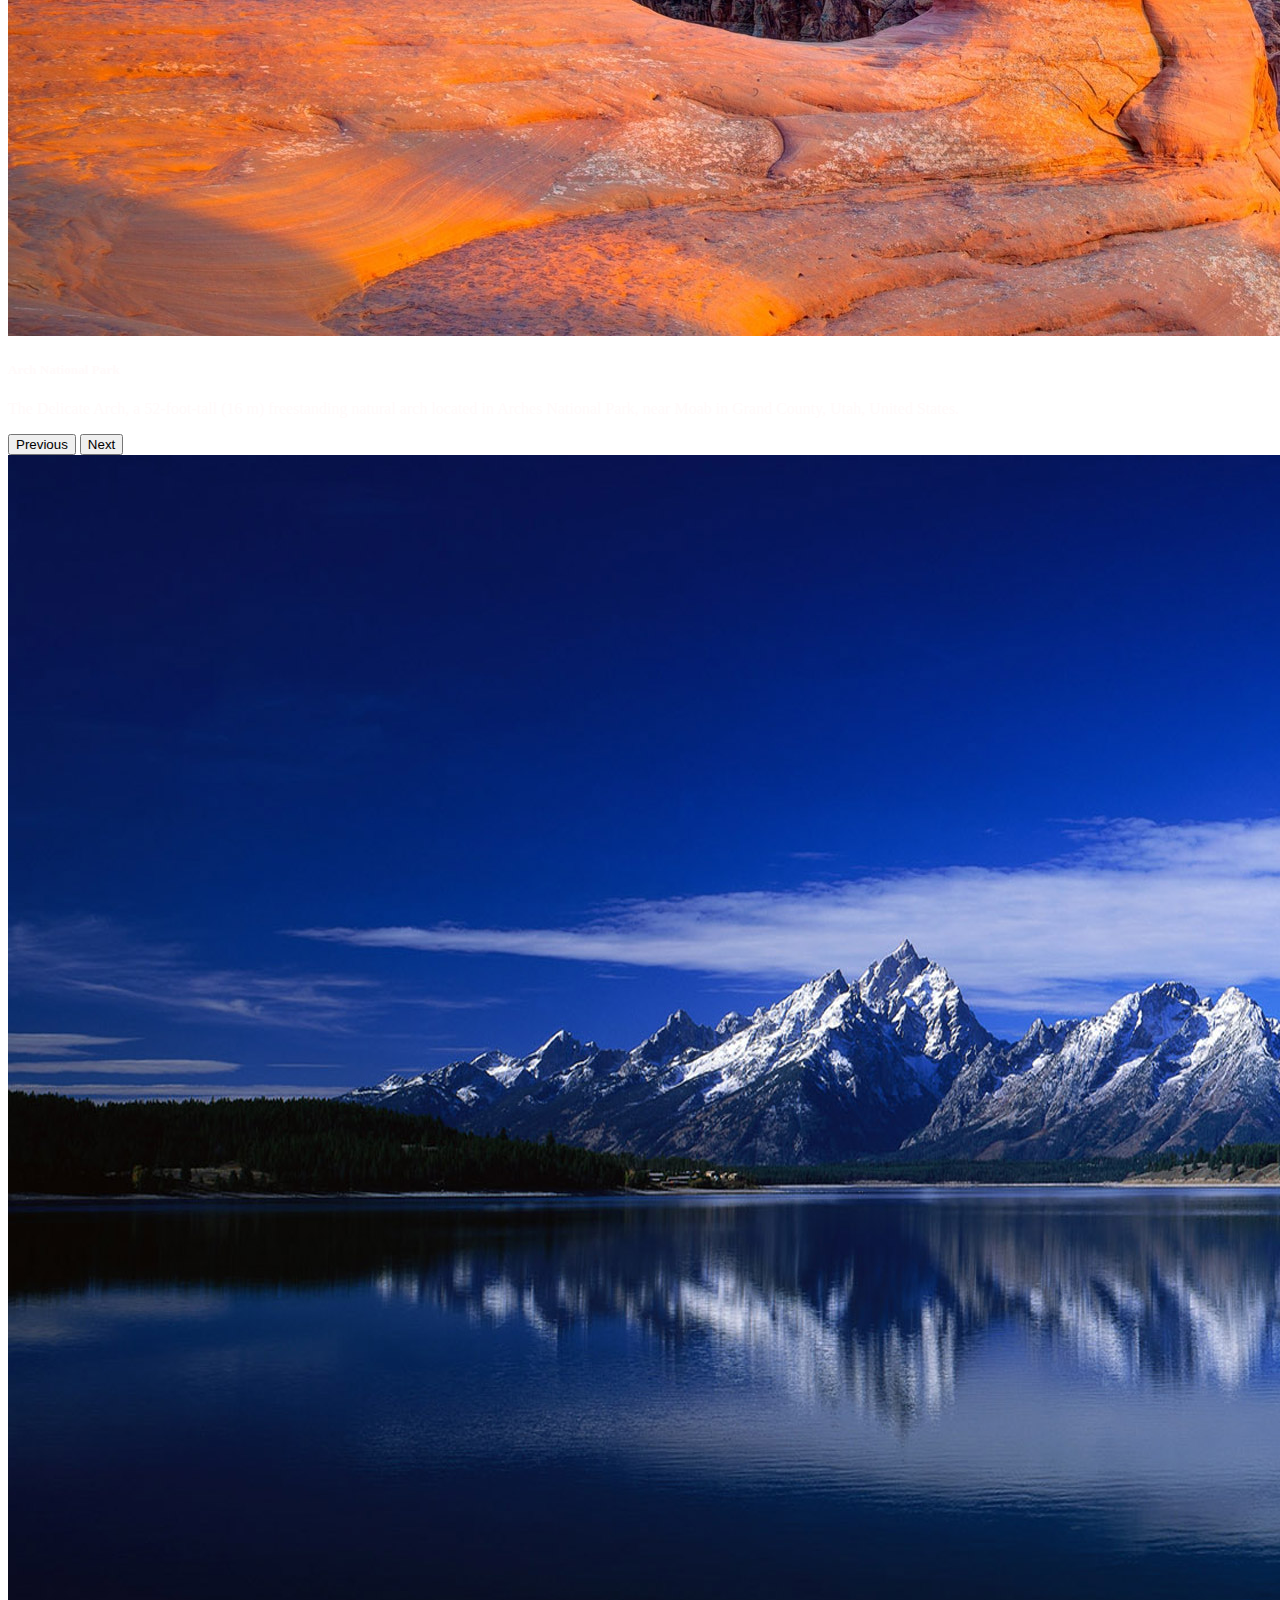
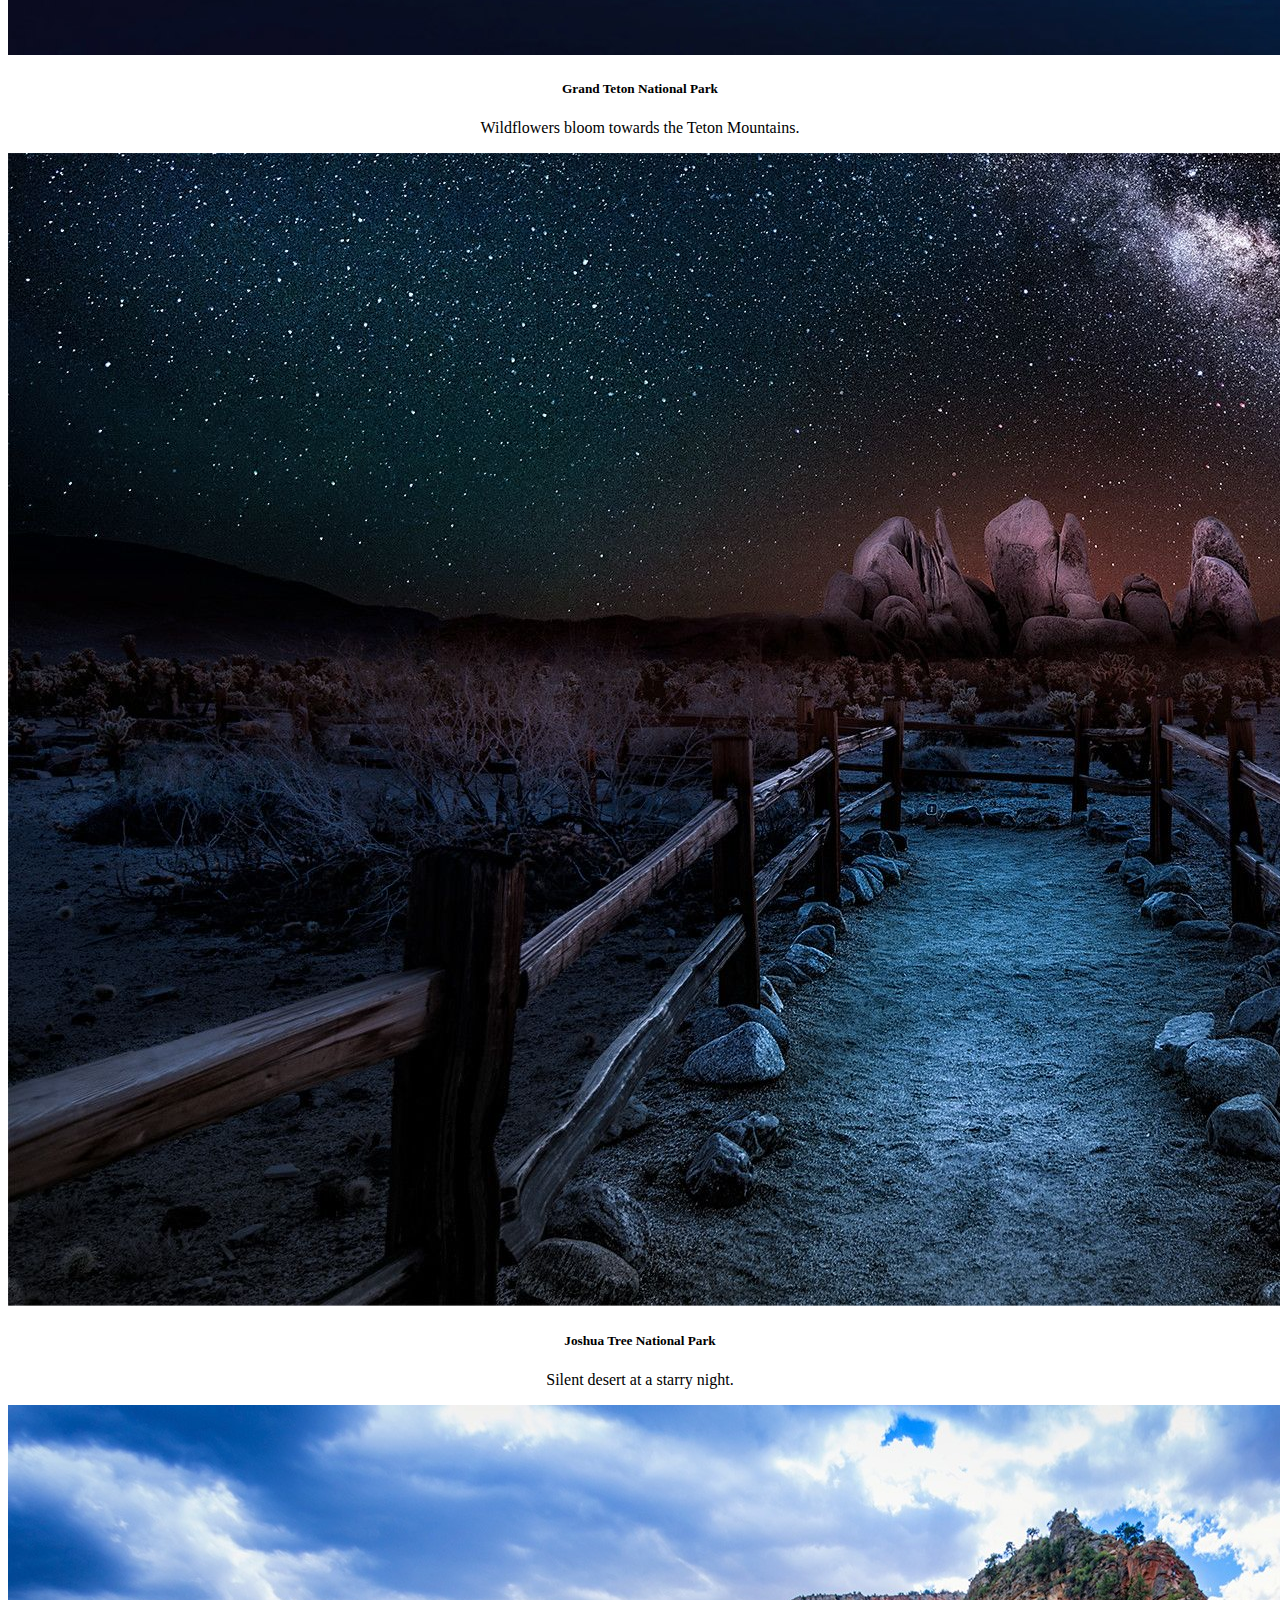
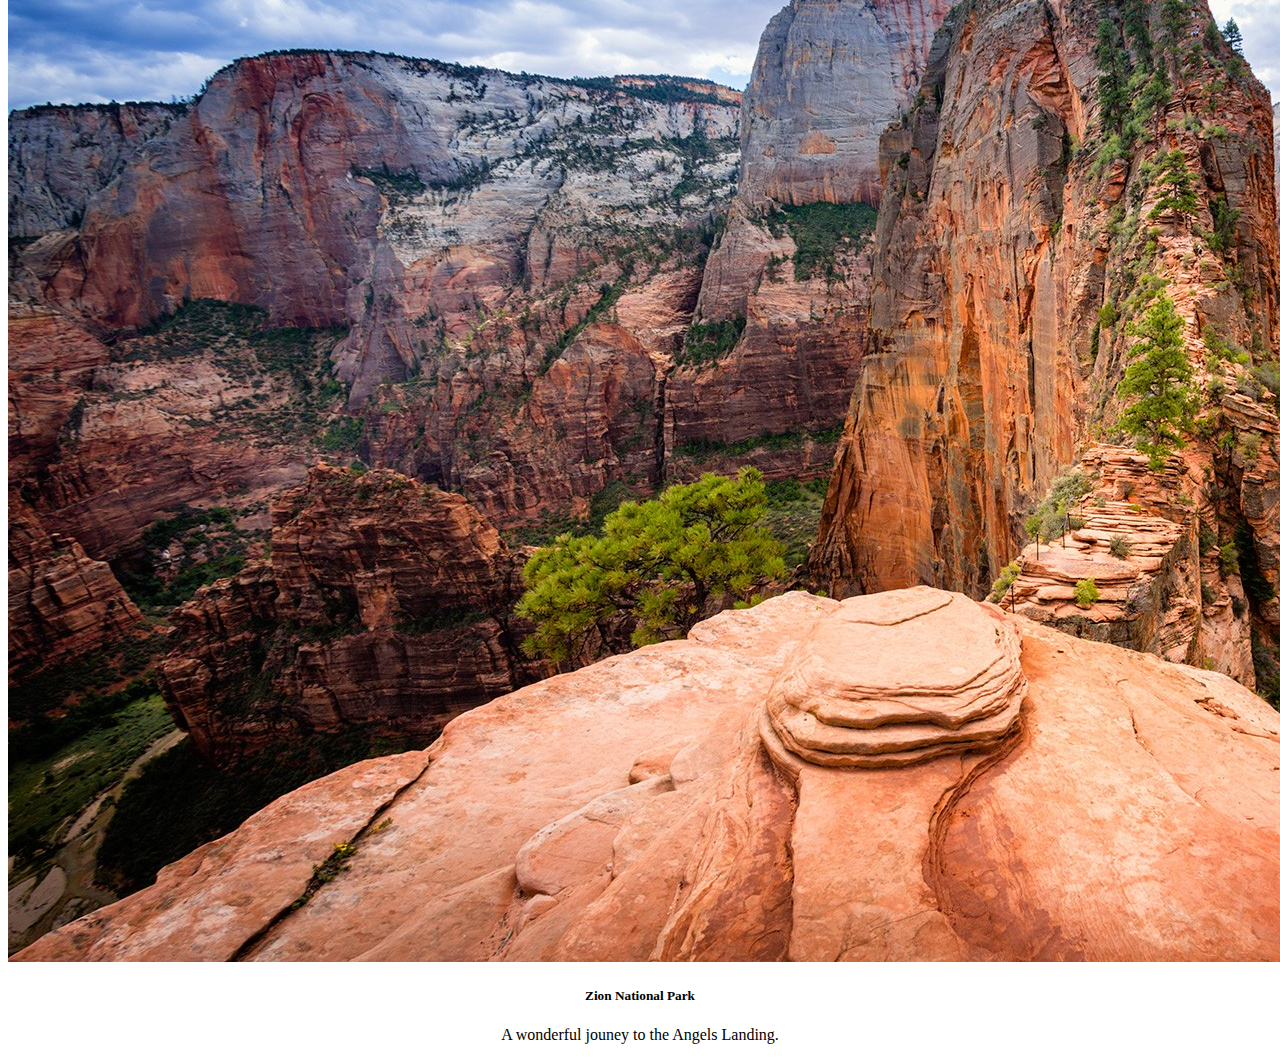
==== commit b27cffa8: "add video" ====
--- a/index.html
+++ b/index.html
@@ -218,7 +218,7 @@
             Wildflowers bloom towards the Teton Mountains.
           </p>
           <p class="card-text">
-            <small class="text-body-secondary">Last updated 3 mins ago</small>
+            <small class="text-body-secondary"></small>
           </p>
         </div>
       </div>
@@ -233,7 +233,7 @@
           <h5 class="card-title">Joshua Tree National Park</h5>
           <p class="card-text">Silent desert at a starry night.</p>
           <p class="card-text">
-            <small class="text-body-secondary">Last updated 3 mins ago</small>
+            <small class="text-body-secondary"></small>
           </p>
         </div>
       </div>
@@ -243,10 +243,11 @@
           <h5 class="card-title">Zion National Park</h5>
           <p class="card-text">A wonderful jouney to the Angels Landing.</p>
           <p class="card-text">
-            <small class="text-body-secondary">Last updated 3 mins ago</small>
+            <small class="text-body-secondary"></small>
           </p>
         </div>
       </div>
     </div>
+    <div id="results"></div>
   </body>
 </html>
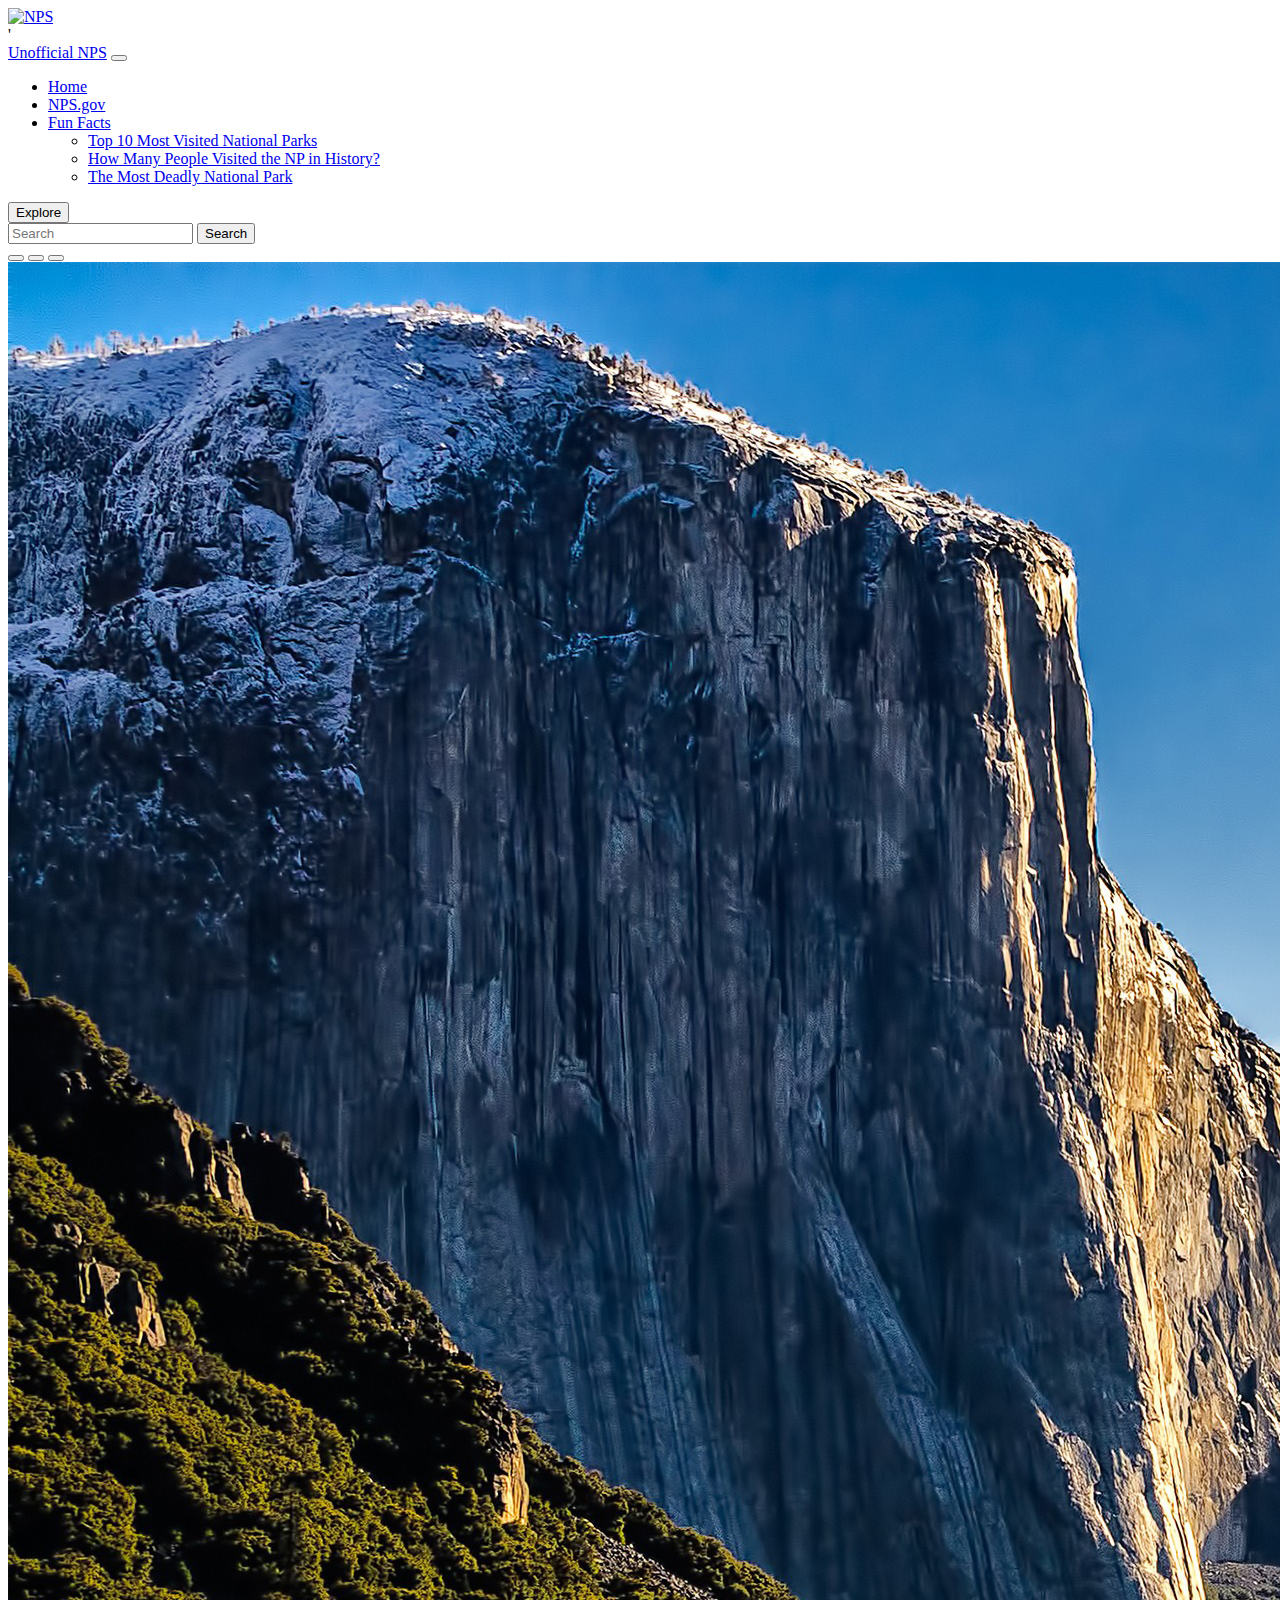
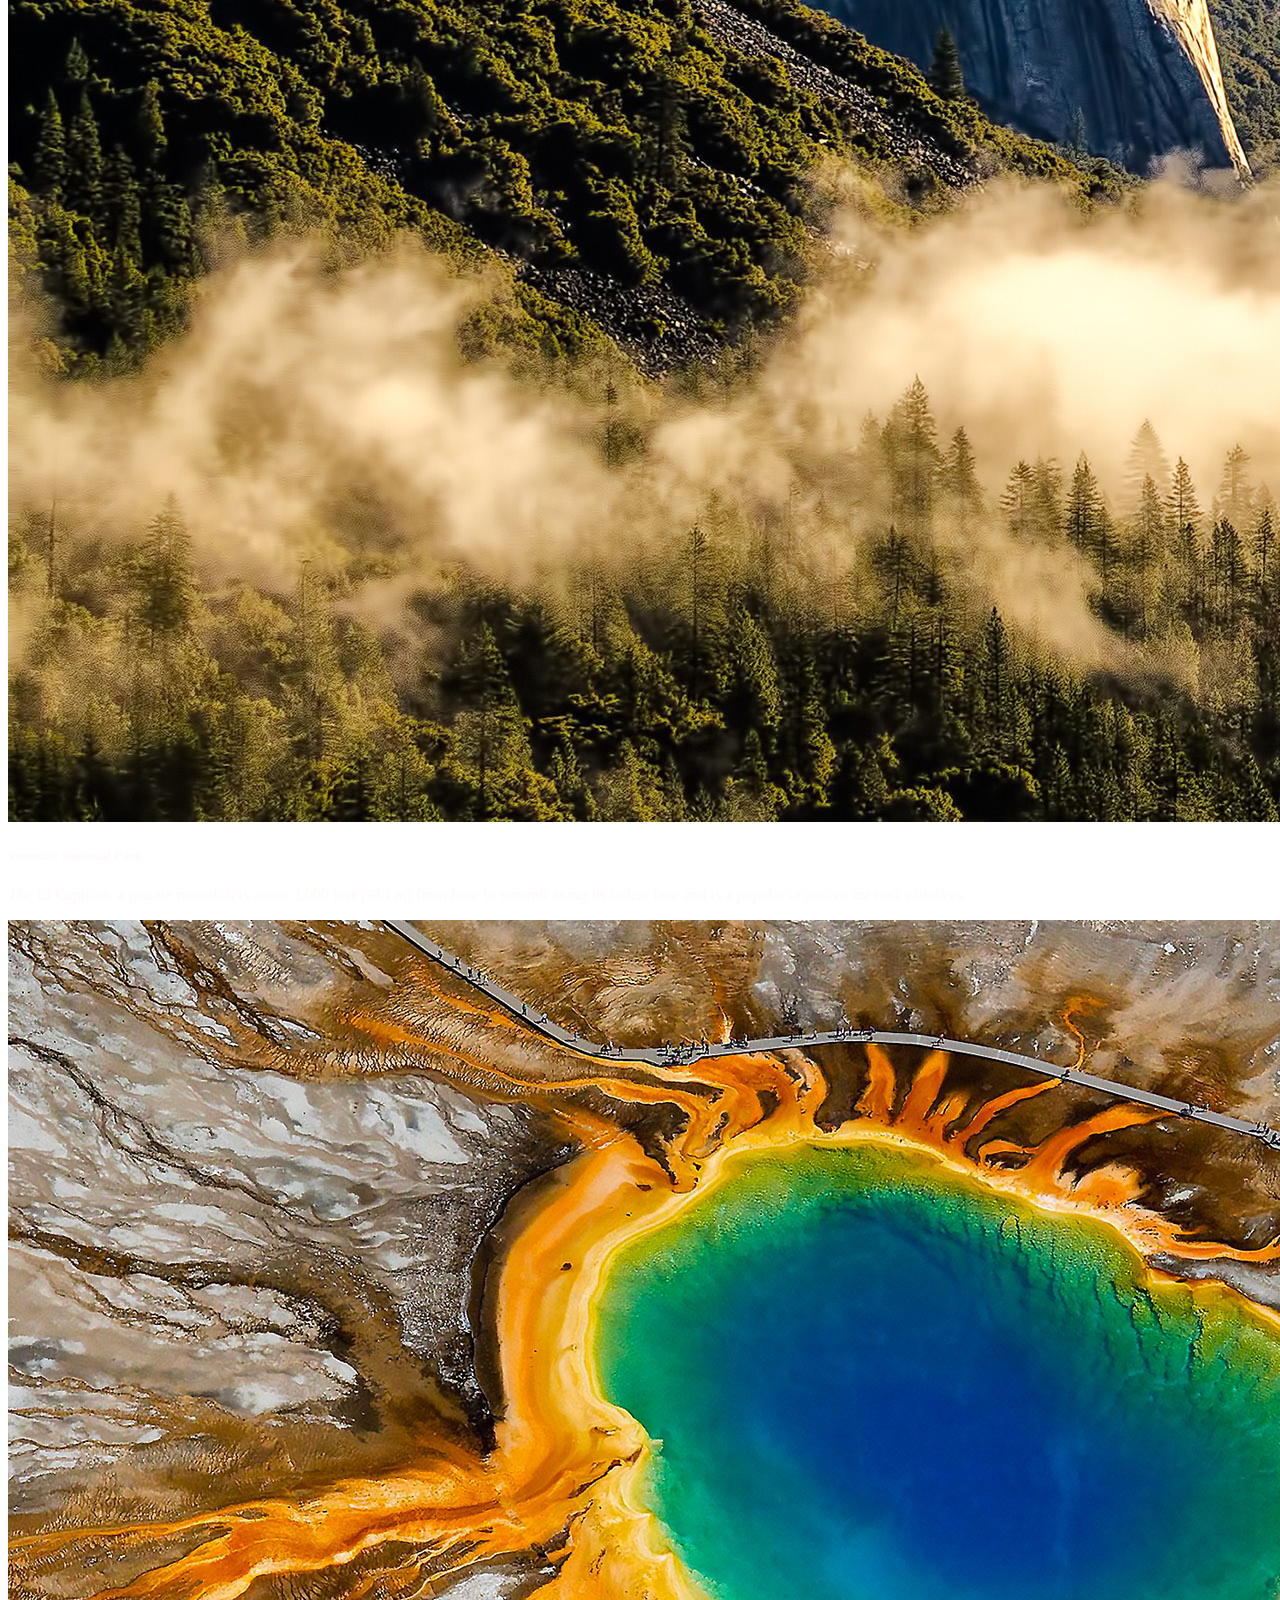
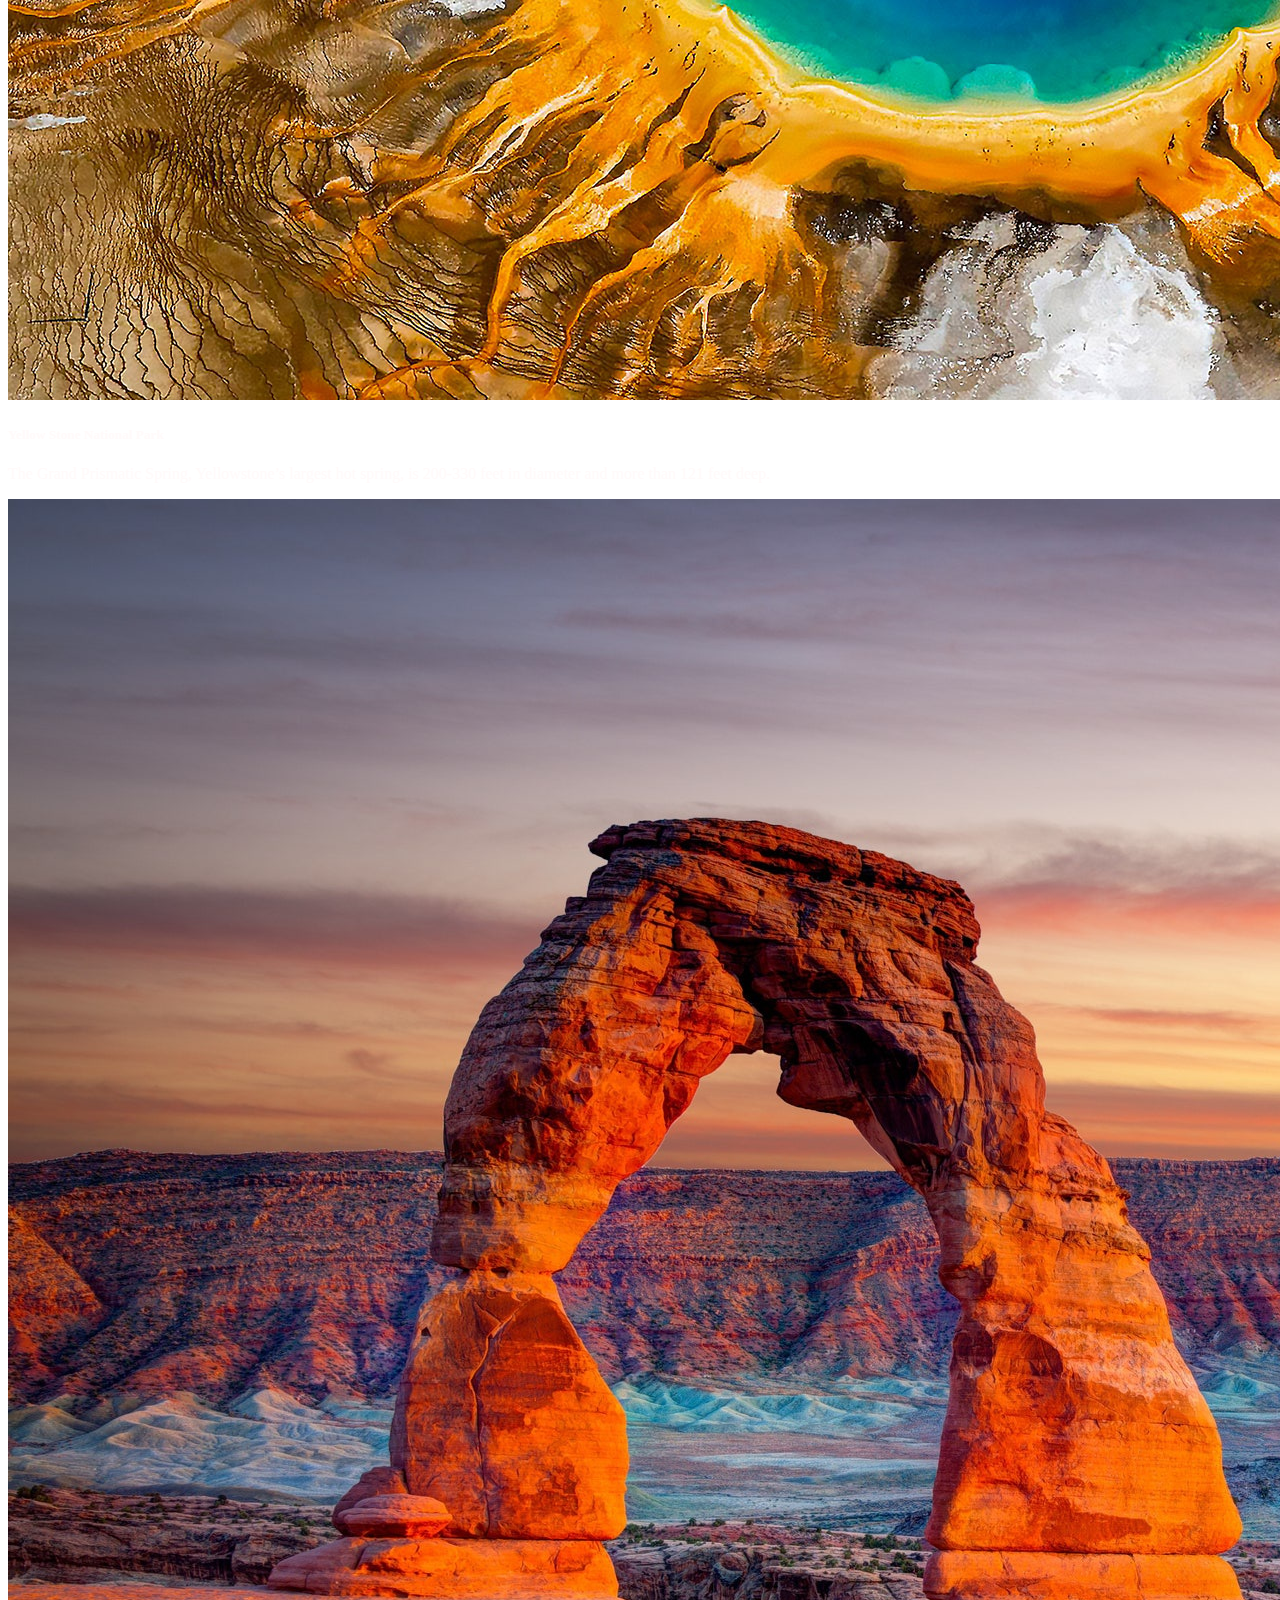
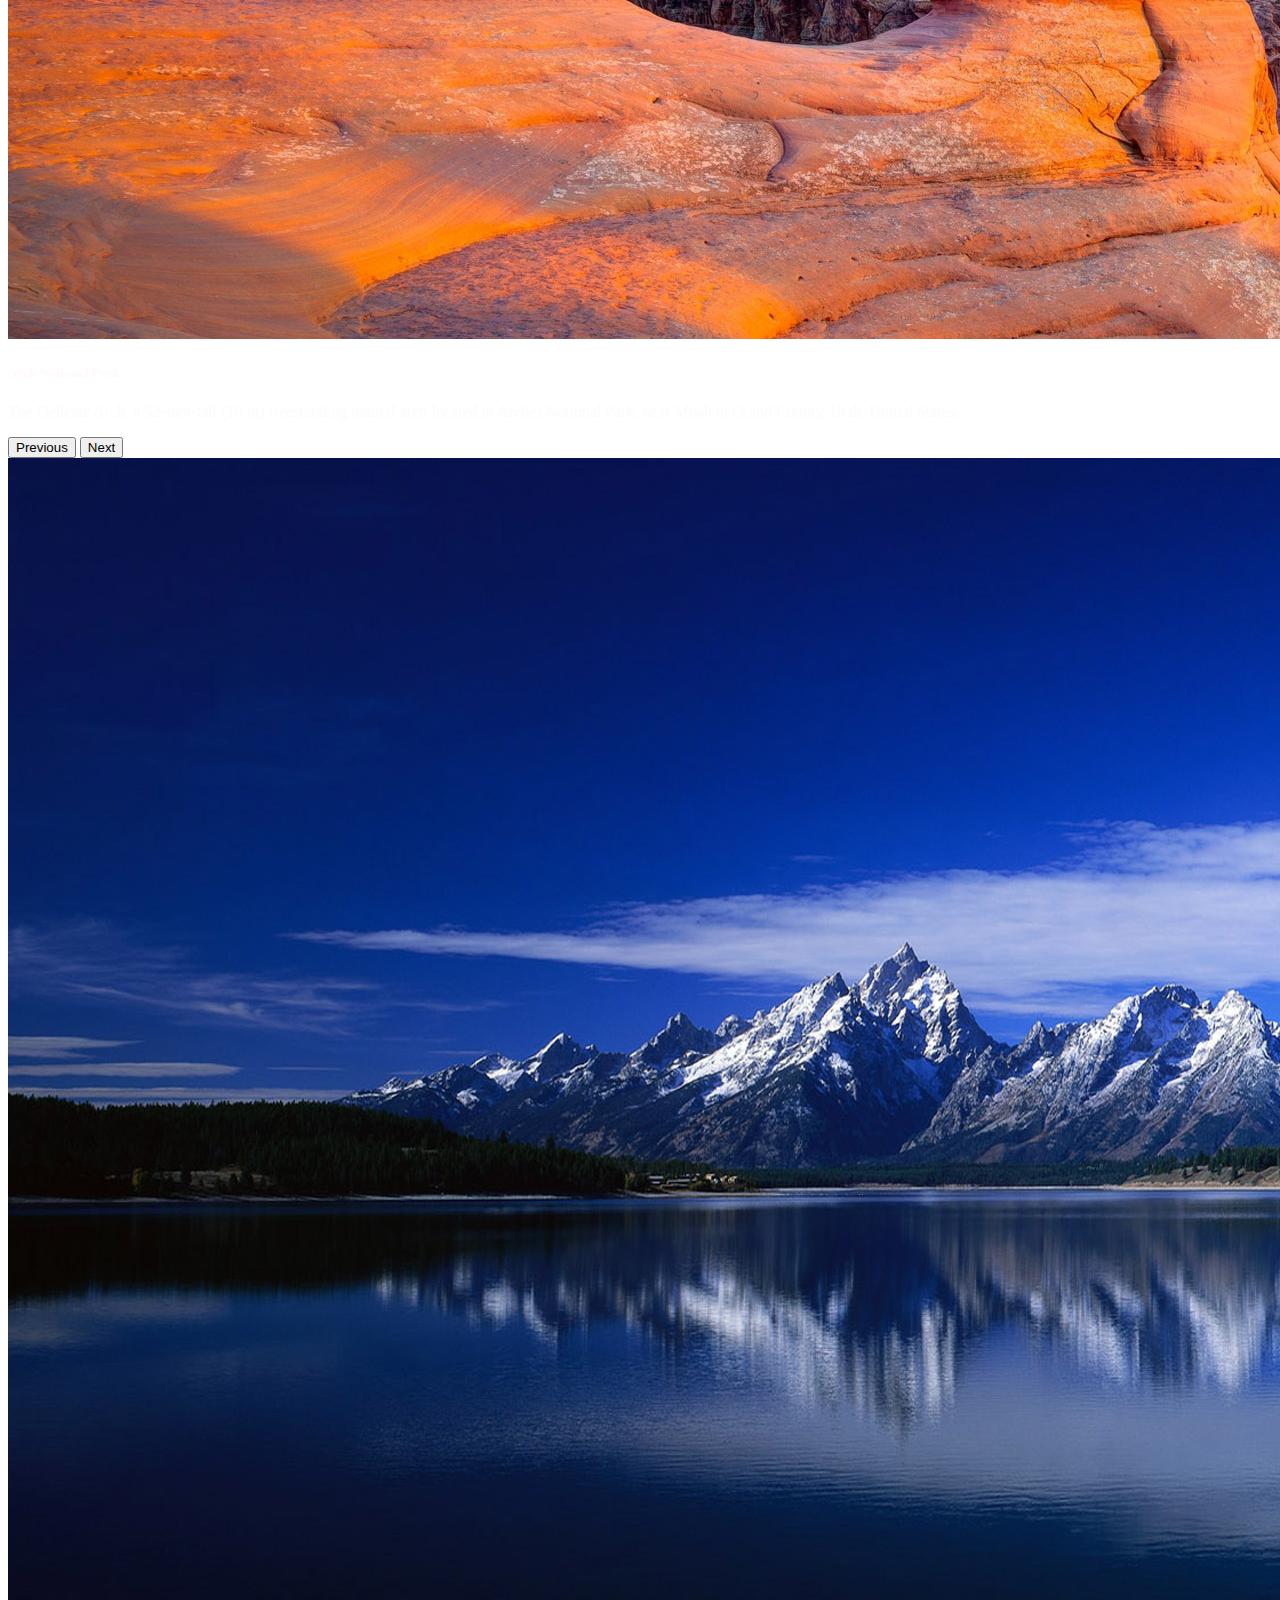
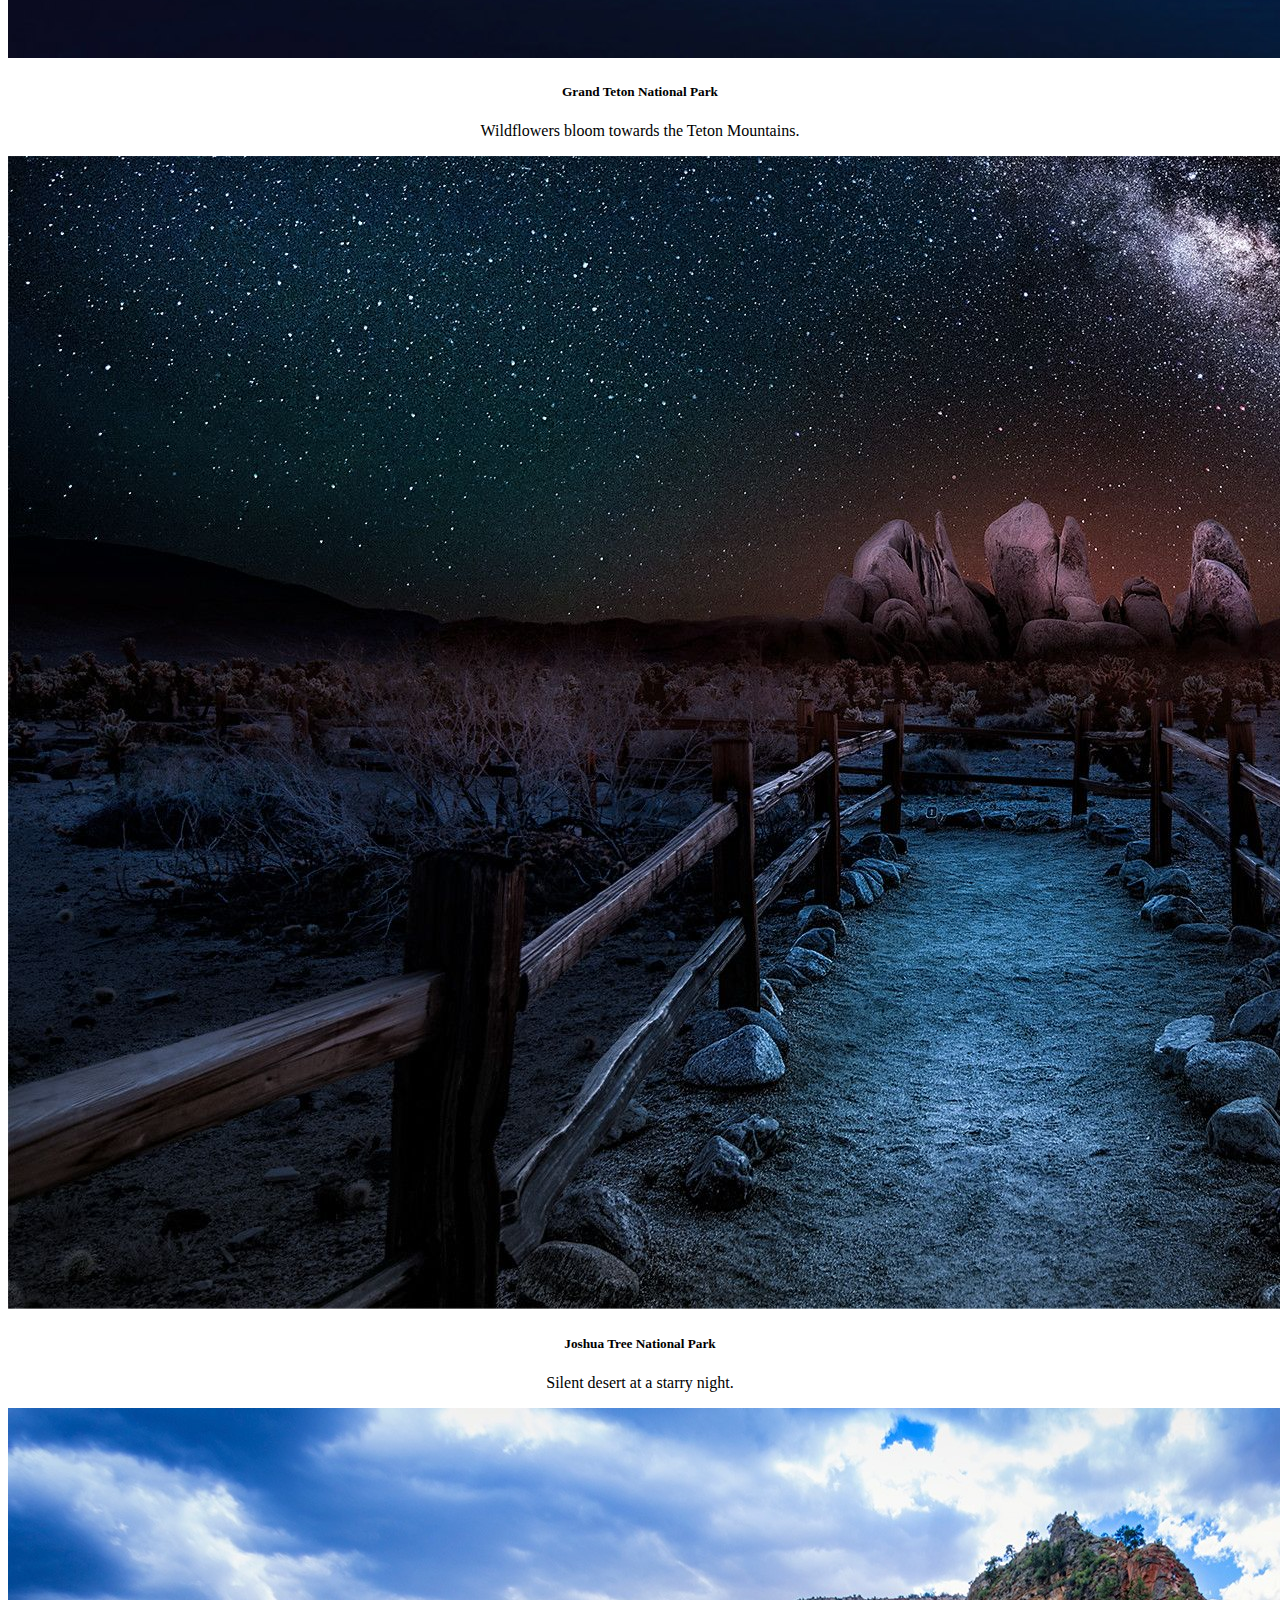
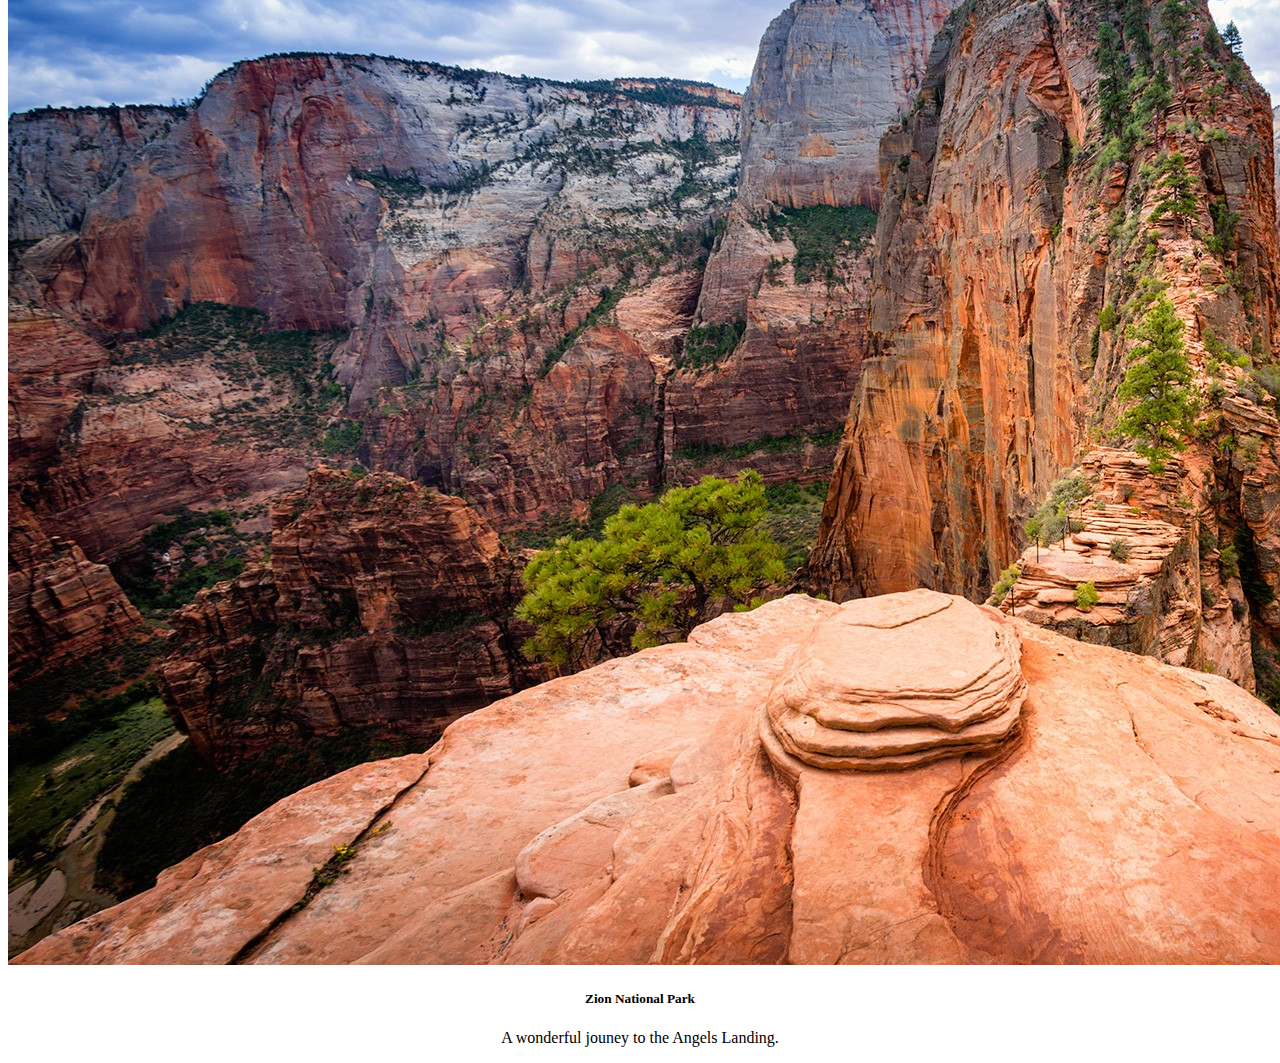
==== commit 951542f5: "add buttons" ====
--- a/index.html
+++ b/index.html
@@ -28,6 +28,17 @@
       integrity="sha384-ENjdO4Dr2bkBIFxQpeoTz1HIcje39Wm4jDKdf19U8gI4ddQ3GYNS7NTKfAdVQSZe"
       crossorigin="anonymous"
     ></script>
+    <link
+      rel="stylesheet"
+      href="https://unpkg.com/leaflet@1.9.3/dist/leaflet.css"
+      integrity="sha256-kLaT2GOSpHechhsozzB+flnD+zUyjE2LlfWPgU04xyI="
+      crossorigin=""
+    />
+    <script
+      src="https://unpkg.com/leaflet@1.9.3/dist/leaflet.js"
+      integrity="sha256-WBkoXOwTeyKclOHuWtc+i2uENFpDZ9YPdf5Hf+D7ewM="
+      crossorigin=""
+    ></script>
   </head>
   <body>
     <nav class="navbar navbar-expand-lg bg-body-tertiary" data-bs-theme="dark">
@@ -40,7 +51,7 @@
             height="26.5"
           />
         </a>
-        <div>``</div>
+        <div>'</div>
         <a class="navbar-brand" href="index.html">Unofficial NPS</a>
         <button
           class="navbar-toggler"
@@ -61,7 +72,10 @@
               >
             </li>
             <li class="nav-item">
-              <a class="nav-link" href="https://www.nps.gov/index.htm"
+              <a
+                class="nav-link"
+                href="https://www.nps.gov/index.htm"
+                target="_blank"
                 >NPS.gov</a
               >
             </li>
@@ -94,10 +108,16 @@
                 </li>
               </ul>
             </li>
-            <li class="nav-item">
-              <a class="nav-link disabled">Disabled</a>
-            </li>
           </ul>
+          <div class="d-flex">
+            <button
+              id="random"
+              class="btn btn-outline-warning"
+              style="margin-right: 10px"
+            >
+              Explore
+            </button>
+          </div>
           <form class="d-flex" role="search">
             <input
               id="input"
--- a/app.css
+++ b/app.css
@@ -17,3 +17,7 @@
   justify-content: center;
   text-align: center;
 }
+
+.map {
+  height: 180px;
+}
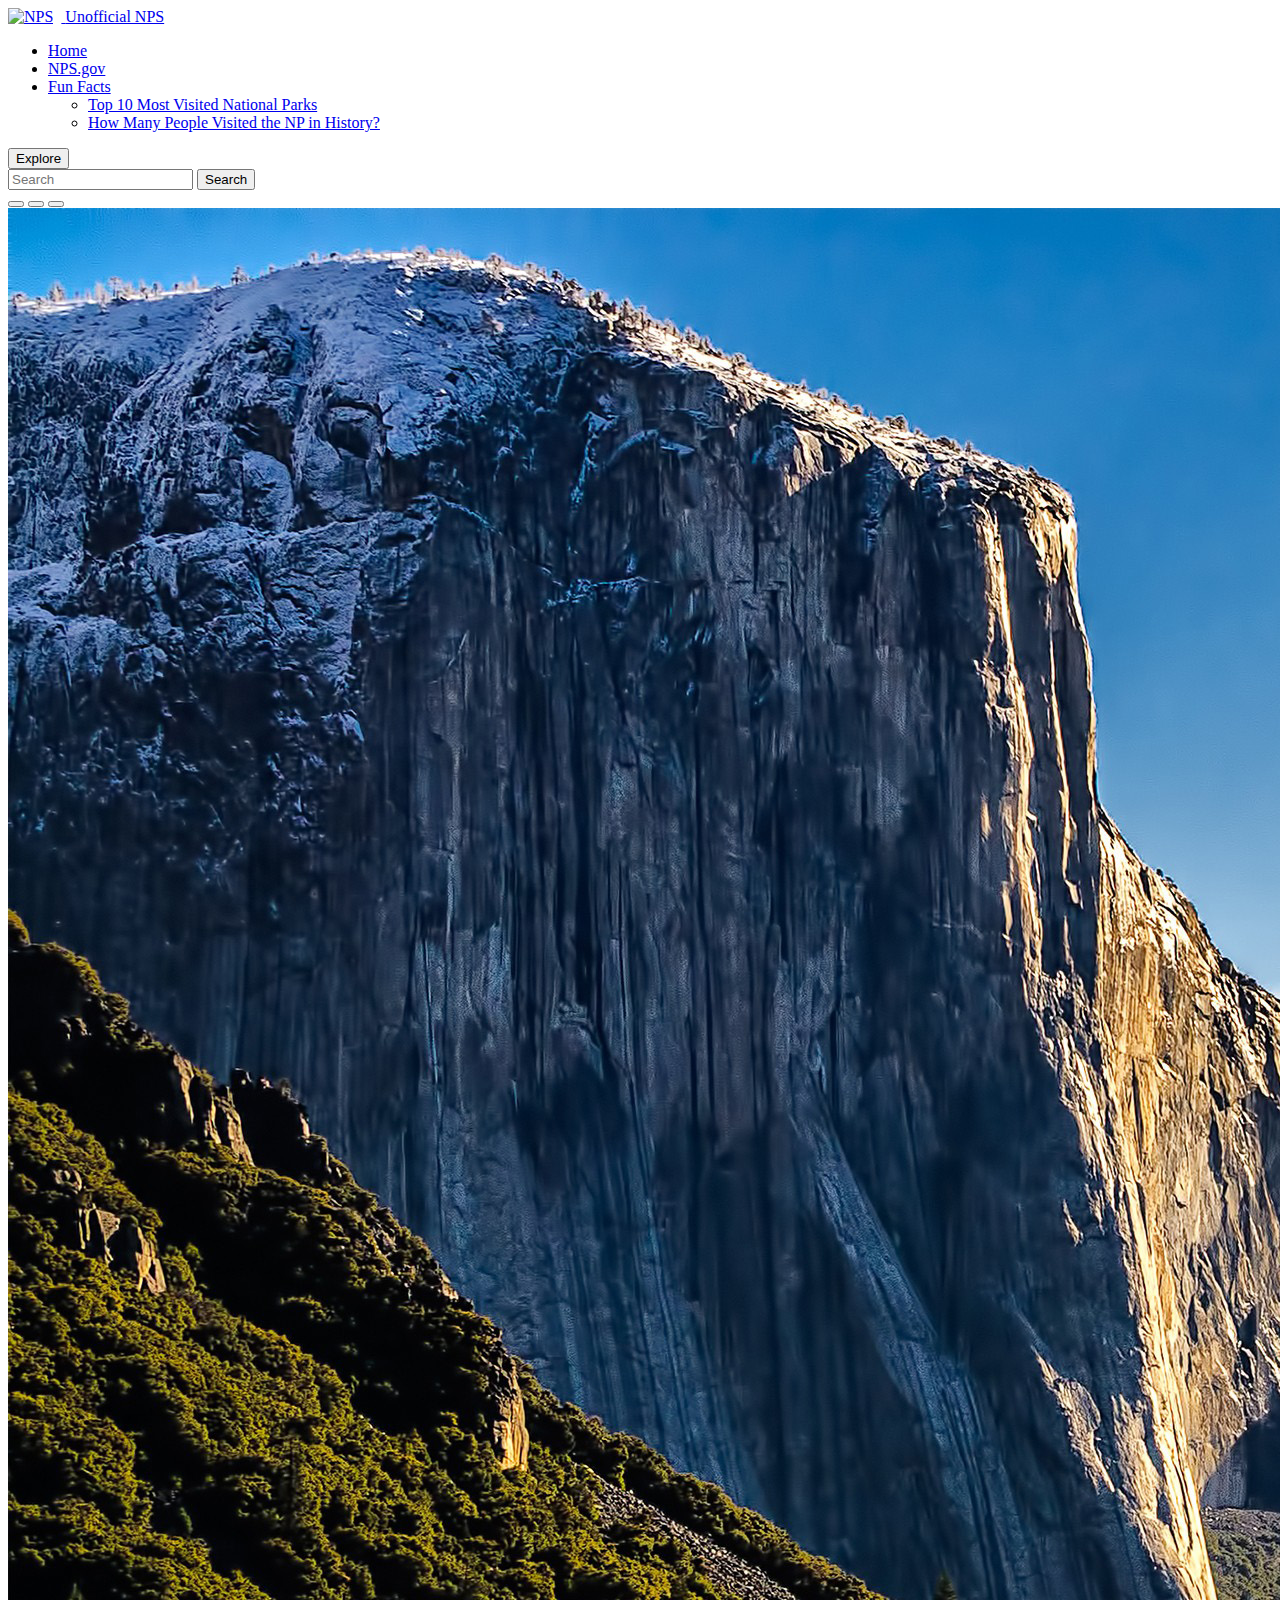
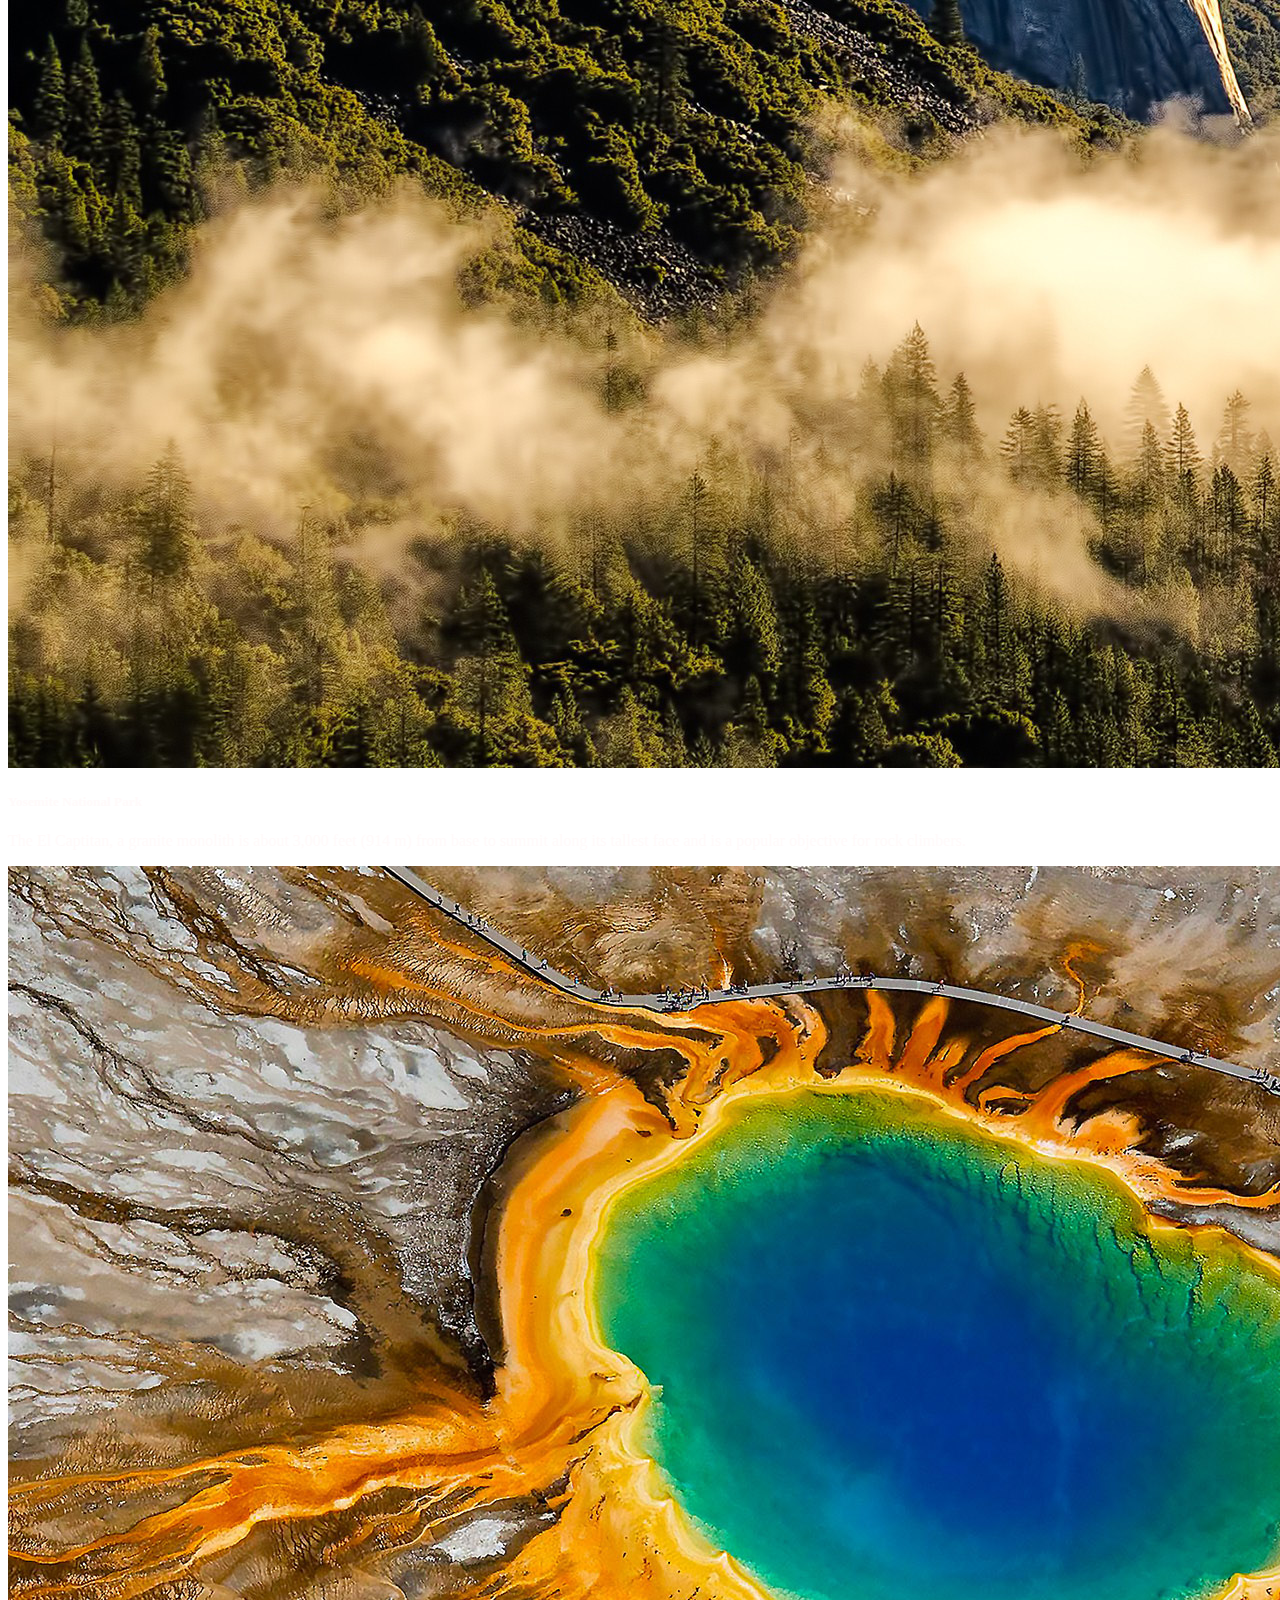
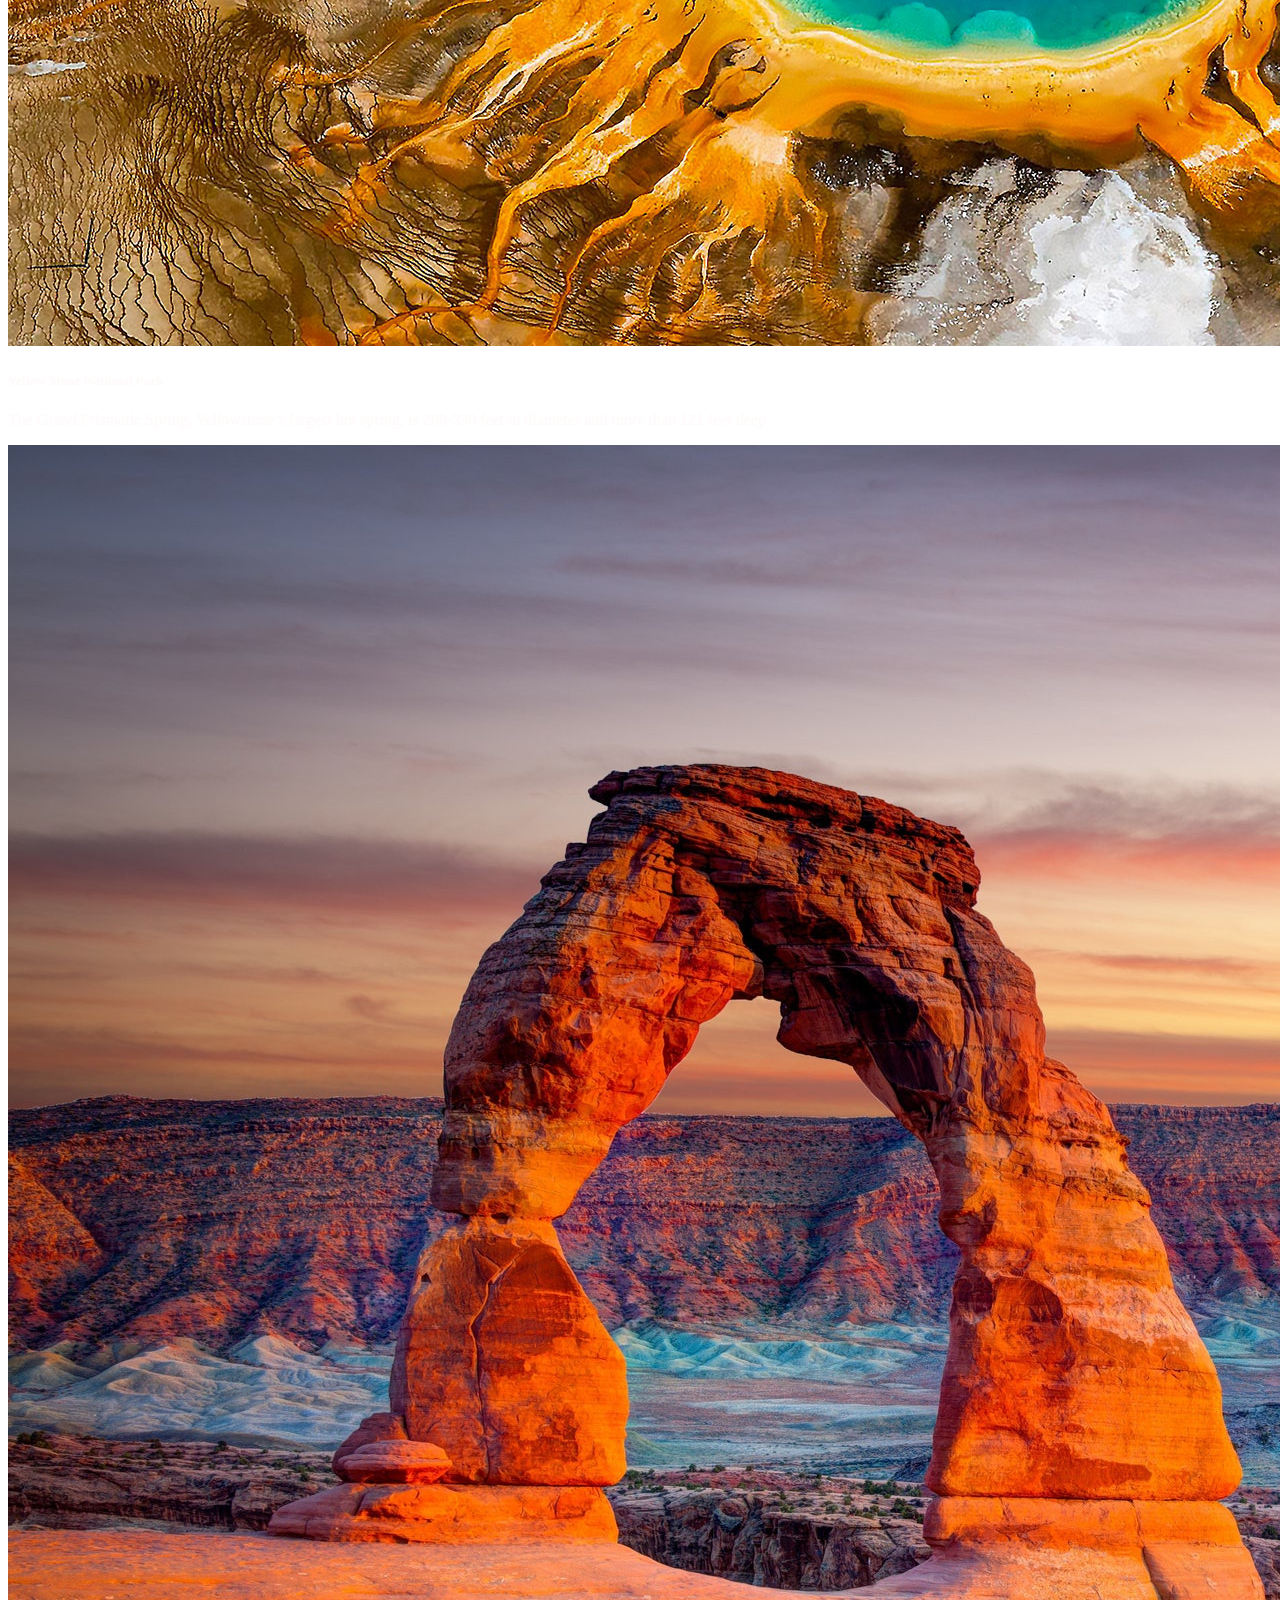
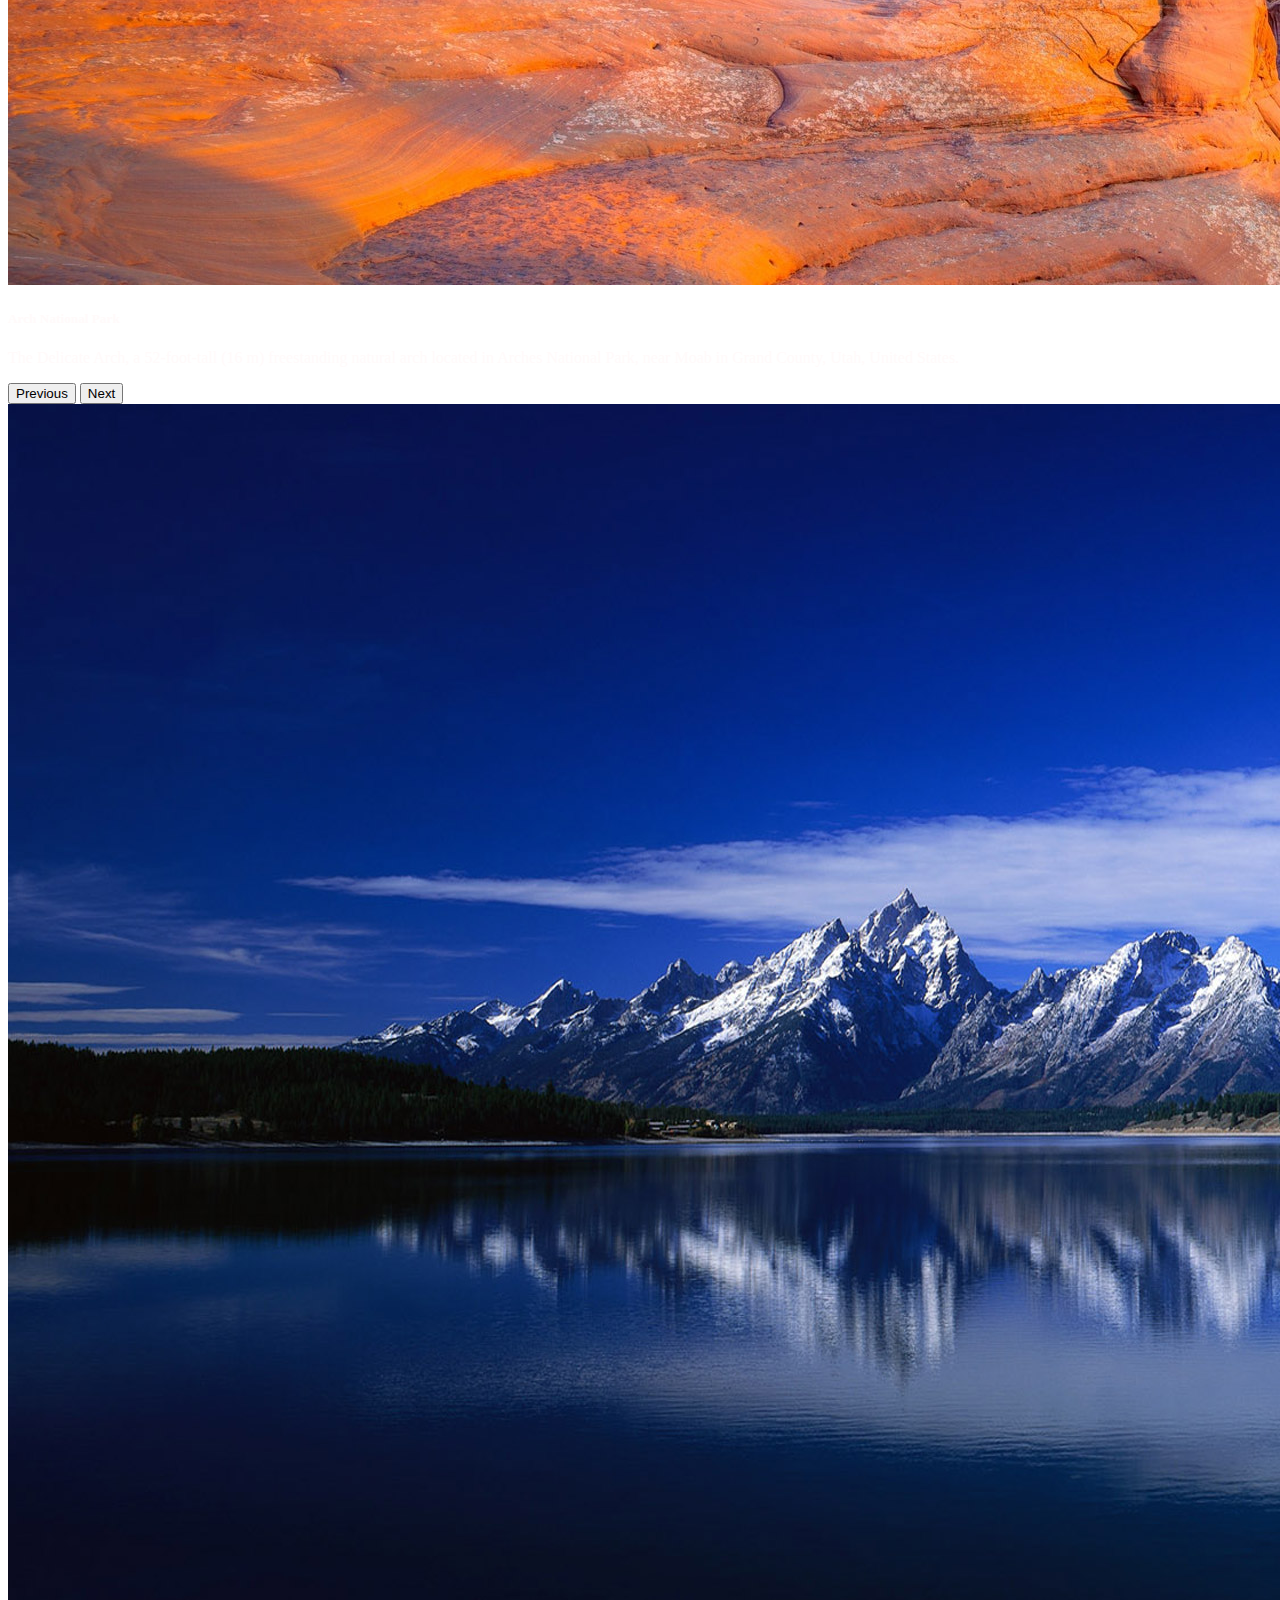
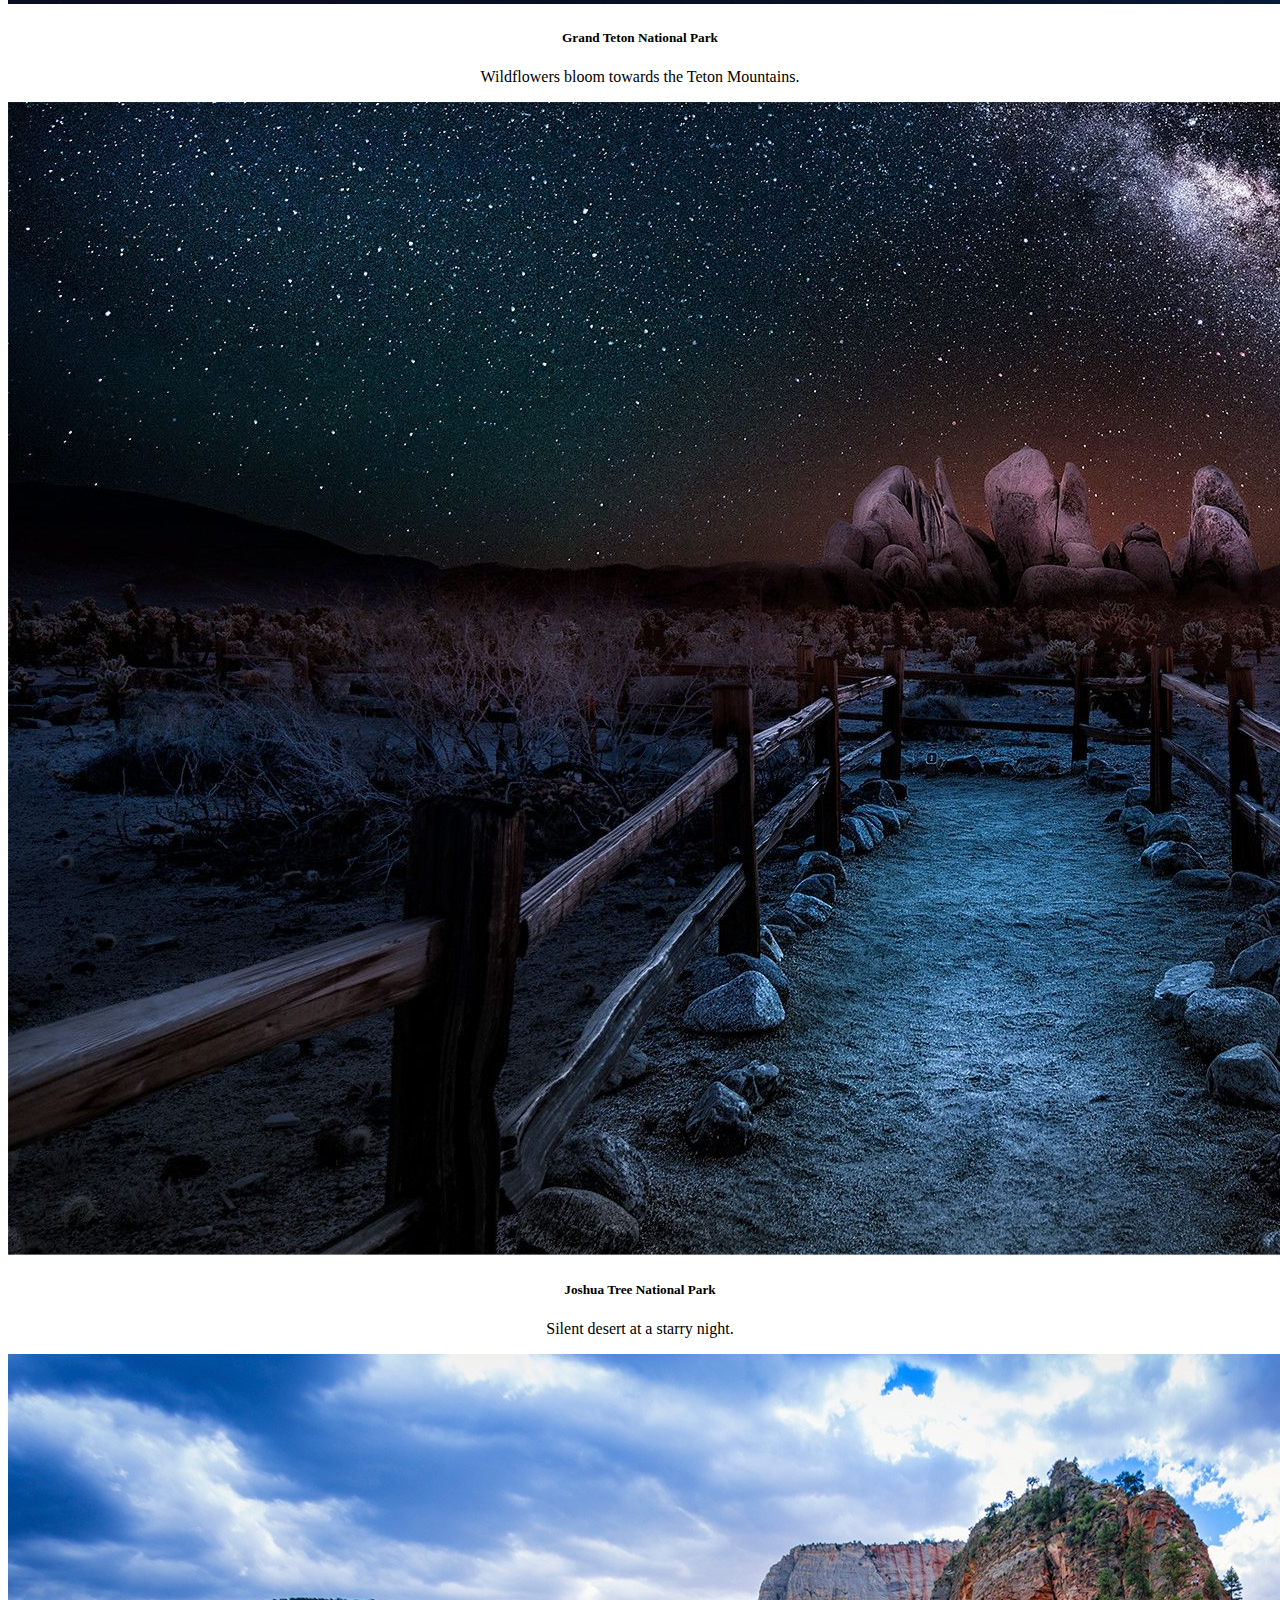
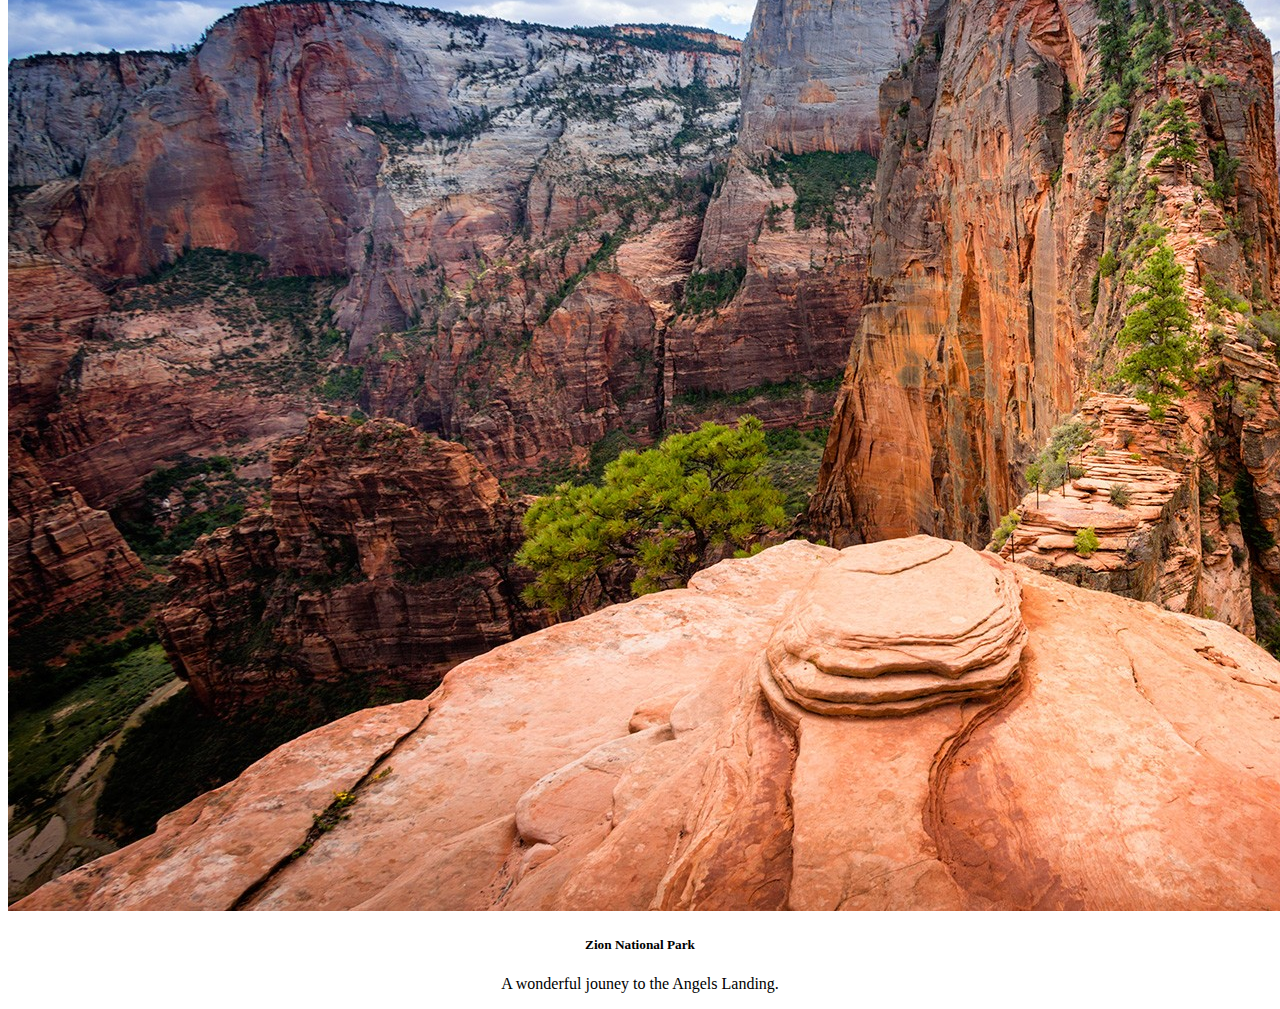
==== commit 2103ddda: "update buttons" ====
--- a/index.html
+++ b/index.html
@@ -49,21 +49,10 @@
             alt="NPS"
             width="20"
             height="26.5"
+            style="margin-right: 8px"
           />
         </a>
-        <div>'</div>
         <a class="navbar-brand" href="index.html">Unofficial NPS</a>
-        <button
-          class="navbar-toggler"
-          type="button"
-          data-bs-toggle="collapse"
-          data-bs-target="#navbarSupportedContent"
-          aria-controls="navbarSupportedContent"
-          aria-expanded="false"
-          aria-label="Toggle navigation"
-        >
-          <span class="navbar-toggler-icon"></span>
-        </button>
         <div class="collapse navbar-collapse" id="navbarSupportedContent">
           <ul class="navbar-nav me-auto mb-2 mb-lg-0">
             <li class="nav-item">
@@ -101,11 +90,6 @@
                   >
                 </li>
                 <!-- <li><hr class="dropdown-divider" /></li> -->
-                <li>
-                  <a class="dropdown-item" href="funFact.html#myChart3"
-                    >The Most Deadly National Park</a
-                  >
-                </li>
               </ul>
             </li>
           </ul>
@@ -133,11 +117,11 @@
         </div>
       </div>
     </nav>
-    <div id="carouselExampleDark" class="carousel carousel-dark slide">
+    <div id="carousel" class="carousel carousel-dark slide">
       <div class="carousel-indicators">
         <button
           type="button"
-          data-bs-target="#carouselExampleDark"
+          data-bs-target="#carousel"
           data-bs-slide-to="0"
           class="active"
           aria-current="true"
@@ -145,13 +129,13 @@
         ></button>
         <button
           type="button"
-          data-bs-target="#carouselExampleDark"
+          data-bs-target="#carousel"
           data-bs-slide-to="1"
           aria-label="Slide 2"
         ></button>
         <button
           type="button"
-          data-bs-target="#carouselExampleDark"
+          data-bs-target="#carousel"
           data-bs-slide-to="2"
           aria-label="Slide 3"
         ></button>
@@ -208,7 +192,7 @@
       <button
         class="carousel-control-prev"
         type="button"
-        data-bs-target="#carouselExampleDark"
+        data-bs-target="#carousel"
         data-bs-slide="prev"
       >
         <span class="carousel-control-prev-icon" aria-hidden="true"></span>
@@ -217,7 +201,7 @@
       <button
         class="carousel-control-next"
         type="button"
-        data-bs-target="#carouselExampleDark"
+        data-bs-target="#carousel"
         data-bs-slide="next"
       >
         <span class="carousel-control-next-icon" aria-hidden="true"></span>
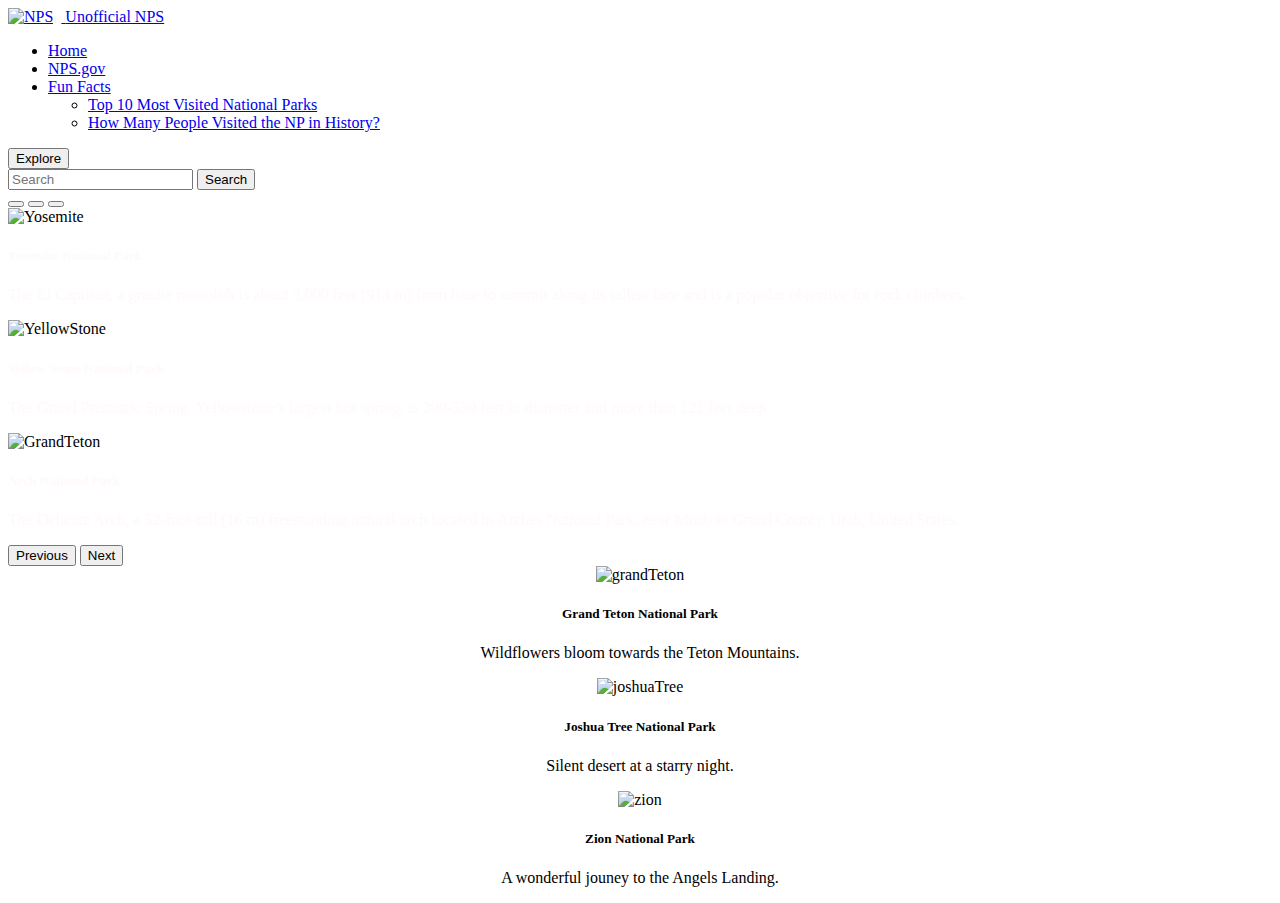
==== commit 9afb50da: "update src" ====
--- a/index.html
+++ b/index.html
@@ -102,7 +102,7 @@
               Explore
             </button>
           </div>
-          <form class="d-flex" role="search">
+          <form class="d-flex" autocomplete="off" role="search">
             <input
               id="input"
               class="form-control me-2"
@@ -143,7 +143,7 @@
       <div class="carousel-inner">
         <div class="carousel-item active" data-bs-interval="10000">
           <img
-            src="yosemite.jpg"
+            src="https://images2.alphacoders.com/458/458791.jpg"
             id="yosemite"
             class="d-block w-100"
             alt="Yosemite"
@@ -159,7 +159,7 @@
         </div>
         <div class="carousel-item" data-bs-interval="2000">
           <img
-            src="yellowStone.jpg"
+            src="https://images4.alphacoders.com/832/832045.jpg"
             id="yellowStone"
             class="d-block w-100"
             alt="YellowStone"
@@ -174,7 +174,7 @@
         </div>
         <div class="carousel-item">
           <img
-            src="arch.jpg"
+            src="https://images.alphacoders.com/112/1124320.jpg"
             id="arch"
             class="d-block w-100"
             alt="GrandTeton"
@@ -212,7 +212,7 @@
       <div class="card">
         <img
           id="grandTeton"
-          src="grandTeton.jpg"
+          src="https://images4.alphacoders.com/126/1262645.jpg"
           class="card-img-top"
           alt="grandTeton"
         />
@@ -229,7 +229,7 @@
       <div class="card">
         <img
           id="joshuaTree"
-          src="joshuaTree.jpg"
+          src="https://images2.alphacoders.com/601/601378.jpg"
           class="card-img-top"
           alt="joshuaTree"
         />
@@ -242,7 +242,12 @@
         </div>
       </div>
       <div class="card">
-        <img id="zion" src="zion.jpg" class="card-img-top" alt="zion" />
+        <img
+          id="zion"
+          src="https://images8.alphacoders.com/813/813552.jpg"
+          class="card-img-top"
+          alt="zion"
+        />
         <div class="card-body">
           <h5 class="card-title">Zion National Park</h5>
           <p class="card-text">A wonderful jouney to the Angels Landing.</p>
